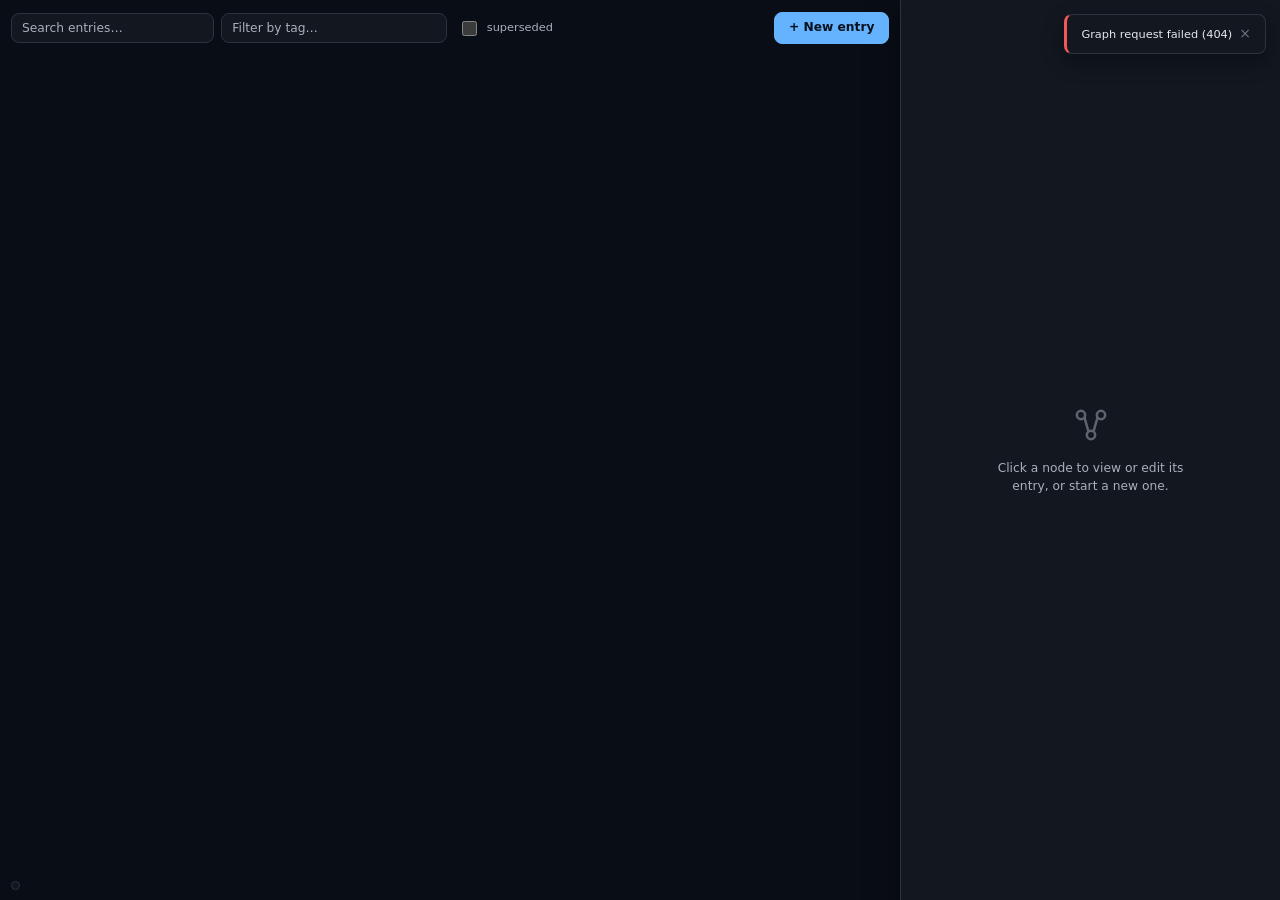
==== src/dashboard/static/index.html @ 0c443bc1 "feat: web dashboard, docker-entrypoint dual-process startup, and eager embedding-model warm-up Adds " ====
<!doctype html>
<html lang="en">
<head>
<meta charset="utf-8">
<meta name="viewport" content="width=device-width, initial-scale=1">
<title>Engram Dashboard</title>
<style>
  :root {
    color-scheme: dark;

    /* surfaces */
    --bg: oklch(0.16 0.018 260);
    --surface: oklch(0.205 0.018 260);
    --surface-hover: oklch(0.245 0.02 260);
    --surface-active: oklch(0.28 0.02 260);
    --border: oklch(0.32 0.02 260);
    --border-strong: oklch(0.42 0.02 260);

    /* text */
    --text: oklch(0.93 0.008 260);
    --text-muted: oklch(0.755 0.018 260);
    --text-faint: oklch(0.55 0.018 260);

    /* semantic */
    --accent: oklch(0.745 0.135 250);
    --accent-strong: oklch(0.8 0.13 250);
    --accent-ink: oklch(0.18 0.03 250);
    --danger: oklch(0.665 0.19 25);
    --danger-ink: oklch(0.18 0.02 25);
    --success: oklch(0.72 0.15 150);

    /* type scale (fixed rem, ~1.125 ratio) */
    --text-xs: 0.6875rem;
    --text-sm: 0.75rem;
    --text-base: 0.8125rem;
    --text-md: 0.875rem;
    --text-lg: 1rem;
    --text-xl: 1.125rem;

    /* spacing scale */
    --space-1: 0.25rem;
    --space-2: 0.5rem;
    --space-3: 0.75rem;
    --space-4: 1rem;
    --space-5: 1.5rem;
    --space-6: 2rem;

    --radius-sm: 6px;
    --radius-md: 8px;
    --radius-lg: 12px;
    --radius-pill: 999px;

    --shadow-panel: 0 12px 32px oklch(0 0 0 / 0.4);
    --shadow-toast: 0 8px 20px oklch(0 0 0 / 0.35);

    --ease-out-expo: cubic-bezier(0.16, 1, 0.3, 1);
    --duration-fast: 150ms;
    --duration-base: 220ms;

    /* z-index scale */
    --z-topbar: 10;
    --z-legend: 10;
    --z-dropdown: 15;
    --z-panel-mobile: 20;
    --z-toast: 40;
  }

  * { box-sizing: border-box; }

  html, body {
    margin: 0;
    height: 100%;
    background: var(--bg);
    color: var(--text);
    font: var(--text-md)/1.5 -apple-system, "Segoe UI", Roboto, system-ui, sans-serif;
    -webkit-font-smoothing: antialiased;
  }

  @media (prefers-reduced-motion: reduce) {
    *, *::before, *::after { transition-duration: 0.01ms !important; animation-duration: 0.01ms !important; }
  }

  #layout { display: flex; height: 100%; }
  #graph-pane { flex: 1; position: relative; min-width: 0; }
  #graph { display: block; width: 100%; height: 100%; cursor: grab; outline: none; }
  #graph.panning { cursor: grabbing; }
  #graph.hover-node { cursor: pointer; }

  #topbar {
    position: absolute; top: var(--space-3); left: var(--space-3); right: var(--space-3);
    display: flex; flex-wrap: wrap; gap: var(--space-2); align-items: center; z-index: var(--z-topbar);
  }

  .field {
    background: var(--surface); border: 1px solid var(--border); color: var(--text);
    border-radius: var(--radius-md); padding: var(--space-2) var(--space-3);
    font-size: var(--text-md); font-family: inherit;
    transition: border-color var(--duration-fast) var(--ease-out-expo), background var(--duration-fast) var(--ease-out-expo);
  }
  .field::placeholder { color: var(--text-muted); }
  .field:hover { border-color: var(--border-strong); }
  .field:focus-visible { outline: none; border-color: var(--accent); background: var(--surface-hover); }

  #topbar input[type=text] { flex: 1; min-width: 160px; max-width: 320px; }

  .search-wrap { position: relative; flex: 1; min-width: 200px; max-width: 360px; }
  .search-wrap input { width: 100%; padding-right: var(--space-6); }
  #search-clear {
    position: absolute; right: var(--space-1); top: 50%; transform: translateY(-50%);
    background: none; border: none; color: var(--text-faint); font-size: var(--text-lg);
    padding: var(--space-1) var(--space-2); display: none; line-height: 1;
  }
  #search-clear:hover { color: var(--text); background: none; }
  #search-clear.visible { display: block; }

  #search-results {
    position: absolute; top: calc(100% + var(--space-2)); left: 0; right: 0; z-index: var(--z-dropdown);
    background: var(--surface); border: 1px solid var(--border); border-radius: var(--radius-md);
    box-shadow: var(--shadow-panel); max-height: 360px; overflow-y: auto; display: none;
  }
  #search-results.open { display: block; }
  .search-hit {
    display: block; width: 100%; text-align: left; background: none; border: none; border-radius: 0;
    padding: var(--space-3) var(--space-4); font-weight: 400; color: var(--text);
    border-bottom: 1px solid var(--border);
  }
  .search-hit:last-child { border-bottom: none; }
  .search-hit:hover, .search-hit.active { background: var(--surface-hover); }
  .search-hit:focus-visible { outline: 2px solid var(--accent); outline-offset: -2px; }
  .search-hit .hit-title { display: flex; align-items: center; gap: var(--space-2); font-size: var(--text-md); }
  .search-hit .hit-score { margin-left: auto; color: var(--accent); font-size: var(--text-sm); font-variant-numeric: tabular-nums; }
  .search-hit .hit-snippet {
    display: block; margin-top: var(--space-1); font-size: var(--text-sm); color: var(--text-muted);
    overflow: hidden; text-overflow: ellipsis; white-space: nowrap;
  }
  .search-status { padding: var(--space-3) var(--space-4); font-size: var(--text-base); color: var(--text-muted); }

  .checkbox-field {
    color: var(--text-muted); font-size: var(--text-base); display: flex; align-items: center; gap: var(--space-2);
    padding: var(--space-2) var(--space-1); cursor: pointer; user-select: none;
  }
  .checkbox-field input { accent-color: var(--accent); width: 15px; height: 15px; cursor: pointer; }

  button {
    background: var(--surface); border: 1px solid var(--border); color: var(--text);
    border-radius: var(--radius-md); padding: var(--space-2) var(--space-4); font-size: var(--text-md);
    font-family: inherit; font-weight: 500; cursor: pointer; line-height: 1.3;
    transition: border-color var(--duration-fast) var(--ease-out-expo), background var(--duration-fast) var(--ease-out-expo),
                color var(--duration-fast) var(--ease-out-expo), transform var(--duration-fast) var(--ease-out-expo);
  }
  button:hover { background: var(--surface-hover); border-color: var(--border-strong); }
  button:active { background: var(--surface-active); transform: scale(0.98); }
  button:focus-visible { outline: 2px solid var(--accent); outline-offset: 2px; }
  button:disabled { opacity: 0.5; cursor: not-allowed; transform: none; }

  button.primary { background: var(--accent); color: var(--accent-ink); border-color: var(--accent); font-weight: 600; }
  button.primary:hover { background: var(--accent-strong); border-color: var(--accent-strong); }
  button.primary:active { background: var(--accent); }

  button.danger { color: var(--danger); border-color: var(--border); }
  button.danger:hover { background: oklch(0.665 0.19 25 / 0.12); border-color: var(--danger); }
  button.danger.confirming { background: var(--danger); color: var(--danger-ink); border-color: var(--danger); }

  #spinner {
    width: 16px; height: 16px; border-radius: 50%;
    border: 2px solid var(--border); border-top-color: var(--accent);
    animation: spin 0.7s linear infinite; display: none; flex: 0 0 auto;
  }
  #spinner.visible { display: block; }
  @keyframes spin { to { transform: rotate(360deg); } }

  #legend {
    position: absolute; left: var(--space-3); bottom: var(--space-3); z-index: var(--z-legend);
    display: flex; flex-wrap: wrap; gap: var(--space-1); max-width: 60%;
    background: oklch(0.205 0.018 260 / 0.85); backdrop-filter: blur(6px);
    border: 1px solid var(--border); border-radius: var(--radius-md); padding: var(--space-1);
  }
  .legend-item {
    display: flex; align-items: center; gap: var(--space-2); font-size: var(--text-sm); color: var(--text-muted);
    background: none; border: 1px solid transparent; border-radius: var(--radius-sm);
    padding: var(--space-1) var(--space-2); cursor: pointer; font-family: inherit;
    transition: background var(--duration-fast) var(--ease-out-expo), border-color var(--duration-fast) var(--ease-out-expo),
                color var(--duration-fast) var(--ease-out-expo);
  }
  .legend-item:hover { background: var(--surface-hover); color: var(--text); }
  .legend-item:focus-visible { outline: 2px solid var(--accent); outline-offset: 2px; }
  .legend-item.active { background: var(--surface-active); border-color: var(--border-strong); color: var(--text); font-weight: 600; }
  .legend-dot { width: 8px; height: 8px; border-radius: 50%; flex: 0 0 auto; }

  #panel {
    width: 380px; flex: 0 0 auto; border-left: 1px solid var(--border); background: var(--surface);
    padding: var(--space-5); overflow-y: auto; display: flex; flex-direction: column; gap: var(--space-1);
    box-shadow: var(--shadow-panel);
  }
  #panel-close { display: none; }

  #panel h2 { margin: 0 0 var(--space-1); font-size: var(--text-xl); font-weight: 600; }
  #panel label { display: block; font-size: var(--text-sm); color: var(--text-muted); margin-top: var(--space-4); margin-bottom: var(--space-1); }
  #panel input:not([type]), #panel input[type=text], #panel textarea {
    width: 100%; background: var(--bg); border: 1px solid var(--border);
    color: var(--text); border-radius: var(--radius-md); padding: var(--space-2) var(--space-3);
    font-family: inherit; font-size: var(--text-base);
    transition: border-color var(--duration-fast) var(--ease-out-expo);
  }
  #panel input:hover, #panel textarea:hover { border-color: var(--border-strong); }
  #panel input:focus-visible, #panel textarea:focus-visible { outline: none; border-color: var(--accent); }
  #panel textarea { min-height: 160px; resize: vertical; line-height: 1.5; }

  .pill {
    display: inline-block; background: var(--bg); border: 1px solid var(--border);
    border-radius: var(--radius-pill); padding: var(--space-1) var(--space-3); font-size: var(--text-sm);
    margin: var(--space-1) var(--space-2) 0 0; color: var(--text-muted);
  }
  .pill.pill-danger { color: var(--danger); border-color: oklch(0.665 0.19 25 / 0.4); }

  .row { display: flex; gap: var(--space-2); margin-top: var(--space-4); }
  .rel-list { font-size: var(--text-base); color: var(--text-muted); margin-top: var(--space-4); line-height: 1.8; }
  .rel-list strong { color: var(--text); font-weight: 600; }
  .rel-list a {
    color: var(--accent); cursor: pointer; text-decoration: none; border-radius: var(--radius-sm);
  }
  .rel-list a:hover { text-decoration: underline; }
  .rel-list a:focus-visible { outline: 2px solid var(--accent); outline-offset: 2px; }

  #empty-hint {
    color: var(--text-muted); font-size: var(--text-md); display: flex; flex-direction: column;
    align-items: center; text-align: center; gap: var(--space-4); margin: auto; padding: var(--space-6);
  }
  #empty-hint svg { opacity: 0.5; }
  #empty-hint p { margin: 0; max-width: 28ch; }

  #meta { color: var(--text-faint); font-size: var(--text-sm); margin-top: var(--space-4); }

  #toasts {
    position: fixed; top: var(--space-4); right: var(--space-4); z-index: var(--z-toast);
    display: flex; flex-direction: column; gap: var(--space-2); max-width: 320px;
  }
  .toast {
    background: var(--surface); border: 1px solid var(--border); border-left: 3px solid var(--accent);
    border-radius: var(--radius-md); padding: var(--space-3) var(--space-4); font-size: var(--text-base);
    box-shadow: var(--shadow-toast); display: flex; align-items: flex-start; gap: var(--space-2);
    animation: toast-in var(--duration-base) var(--ease-out-expo);
  }
  .toast.error { border-left-color: var(--danger); }
  .toast.success { border-left-color: var(--success); }
  .toast.leaving { animation: toast-out var(--duration-base) var(--ease-out-expo) forwards; }
  .toast button {
    background: none; border: none; padding: 0; color: var(--text-faint); font-size: var(--text-lg);
    line-height: 1; margin-left: auto;
  }
  .toast button:hover { color: var(--text); background: none; }
  @keyframes toast-in { from { opacity: 0; transform: translateX(16px); } to { opacity: 1; transform: translateX(0); } }
  @keyframes toast-out { from { opacity: 1; transform: translateX(0); } to { opacity: 0; transform: translateX(16px); } }

  @media (max-width: 720px) {
    #panel {
      position: fixed; top: 0; right: 0; bottom: 0; width: min(360px, 100vw); z-index: var(--z-panel-mobile);
      transform: translateX(100%); transition: transform var(--duration-base) var(--ease-out-expo);
    }
    #panel.open { transform: translateX(0); }
    #panel-close {
      display: flex; align-self: flex-end; background: none; border: none; padding: var(--space-1);
      font-size: var(--text-xl); color: var(--text-muted); margin-bottom: var(--space-2);
    }
    #panel-close:hover { color: var(--text); background: none; }
    #legend { max-width: calc(100% - 2 * var(--space-3)); }
    #topbar input[type=text] { max-width: none; }
    .search-wrap { max-width: none; flex-basis: 100%; }
  }
</style>
</head>
<body>
<div id="layout">
  <div id="graph-pane">
    <div id="topbar">
      <div class="search-wrap">
        <input id="search-q" class="field" type="text" placeholder="Search entries…" aria-label="Search entries"
          role="combobox" aria-expanded="false" aria-controls="search-results" autocomplete="off">
        <button id="search-clear" aria-label="Clear search">&times;</button>
        <div id="search-results" role="listbox"></div>
      </div>
      <input id="filter-tag" class="field" type="text" placeholder="Filter by tag…" aria-label="Filter by tag">
      <label class="checkbox-field">
        <input id="include-superseded" type="checkbox"> superseded
      </label>
      <div id="spinner" role="status" aria-label="Loading"></div>
      <span style="flex:1"></span>
      <button id="btn-new" class="primary">+ New entry</button>
    </div>
    <canvas id="graph" tabindex="0" role="img" aria-label="Knowledge graph. Click a node to view its entry."></canvas>
    <div id="legend" role="group" aria-label="Filter by type"></div>
  </div>
  <div id="panel">
    <button id="panel-close" aria-label="Close panel">&times;</button>
    <div id="empty-hint">
      <svg width="40" height="40" viewBox="0 0 24 24" fill="none" stroke="currentColor" stroke-width="1.5">
        <circle cx="6" cy="6" r="2.5"/><circle cx="18" cy="6" r="2.5"/><circle cx="12" cy="18" r="2.5"/>
        <path d="M8 7.2 10.5 16M16 7.2 13.5 16"/>
      </svg>
      <p>Click a node to view or edit its entry, or start a new one.</p>
    </div>
  </div>
</div>
<div id="toasts" aria-live="polite"></div>
<script>
const $ = (sel) => document.querySelector(sel);
const canvas = $("#graph");
const ctx = canvas.getContext("2d");
const panel = $("#panel");
const legend = $("#legend");
const spinner = $("#spinner");
const searchInput = $("#search-q");
const searchResultsEl = $("#search-results");
const searchClearBtn = $("#search-clear");

let nodes = [];
let edges = [];
let selectedId = null;
let hoveredNode = null;
let dragging = null;
let panX = 0, panY = 0, zoom = 1;
let panning = false, panStart = null;
let searchMatchIds = null;
let searchScores = new Map();
let searchDebounce = null;
let searchActiveIndex = -1;
let typeFilterValue = "";
let highlightIds = null;
let neighborIds = new Set();

const TYPE_COLORS = {};
const PALETTE = ["#6ea8fe", "#f2a65a", "#7ee787", "#f2555a", "#c792ea", "#5adfe0", "#e0c65a"];
function colorForType(t) {
  if (!TYPE_COLORS[t]) {
    const idx = Object.keys(TYPE_COLORS).length % PALETTE.length;
    TYPE_COLORS[t] = PALETTE[idx];
  }
  return TYPE_COLORS[t];
}

function renderLegend() {
  const types = Object.keys(TYPE_COLORS);
  legend.innerHTML = types.map(t => `
    <button type="button" class="legend-item${typeFilterValue === t ? " active" : ""}"
      data-type="${escapeAttr(t)}" aria-pressed="${typeFilterValue === t}">
      <span class="legend-dot" style="background:${TYPE_COLORS[t]}"></span>${escapeHtml(t)}
    </button>
  `).join("");
  legend.style.display = types.length ? "flex" : "none";
  legend.querySelectorAll(".legend-item").forEach(el => {
    el.addEventListener("click", () => {
      typeFilterValue = typeFilterValue === el.dataset.type ? "" : el.dataset.type;
      renderLegend();
      computeHighlight();
    });
  });
}

function resize() {
  canvas.width = canvas.clientWidth * devicePixelRatio;
  canvas.height = canvas.clientHeight * devicePixelRatio;
}
window.addEventListener("resize", resize);

let toastId = 0;
function showToast(message, kind = "error") {
  const id = ++toastId;
  const el = document.createElement("div");
  el.className = `toast ${kind}`;
  el.dataset.id = id;
  el.innerHTML = `<span>${escapeHtml(message)}</span><button aria-label="Dismiss">&times;</button>`;
  el.querySelector("button").addEventListener("click", () => dismissToast(el));
  $("#toasts").appendChild(el);
  setTimeout(() => dismissToast(el), 4000);
}
function dismissToast(el) {
  if (!el.isConnected || el.classList.contains("leaving")) return;
  el.classList.add("leaving");
  el.addEventListener("animationend", () => el.remove(), { once: true });
}

async function loadGraph() {
  spinner.classList.add("visible");
  const includeSuperseded = $("#include-superseded").checked;
  try {
    const res = await fetch(`/api/graph?include_superseded=${includeSuperseded}`);
    if (!res.ok) throw new Error(`Graph request failed (${res.status})`);
    const data = await res.json();
    const existing = new Map(nodes.map(n => [n.id, n]));
    nodes = data.nodes.map(n => {
      const prev = existing.get(n.id);
      colorForType(n.type);
      return {
        ...n,
        x: prev ? prev.x : (Math.random() - 0.5) * 400,
        y: prev ? prev.y : (Math.random() - 0.5) * 400,
        vx: 0, vy: 0,
      };
    });
    edges = data.edges;
    renderLegend();
    refreshFilters();
  } catch (err) {
    showToast(err.message || "Failed to load graph");
  } finally {
    spinner.classList.remove("visible");
  }
}

function refreshFilters() {
  visibleNodes = nodes;
  visibleEdges = edges;
  computeIsolation();
  computeHighlight();
}

function computeIsolation() {
  const degree = new Map(visibleNodes.map(n => [n.id, 0]));
  for (const e of visibleEdges) {
    degree.set(e.source_id, (degree.get(e.source_id) || 0) + 1);
    degree.set(e.target_id, (degree.get(e.target_id) || 0) + 1);
  }
  for (const n of visibleNodes) n.isolated = degree.get(n.id) === 0;
}

function computeHighlight() {
  const tag = $("#filter-tag").value.trim().toLowerCase();
  const type = typeFilterValue;
  const structuralActive = !!tag || !!type;
  const searchActive = !!searchMatchIds;
  if (!structuralActive && !searchActive) {
    highlightIds = null;
    neighborIds = new Set();
    return;
  }
  let candidates = nodes;
  if (tag) candidates = candidates.filter(n => n.tags.some(t => t.toLowerCase().includes(tag)));
  if (type) candidates = candidates.filter(n => n.type === type);
  if (searchActive) candidates = candidates.filter(n => searchMatchIds.has(n.id));
  highlightIds = new Set(candidates.map(n => n.id));
  neighborIds = new Set();
  for (const e of edges) {
    if (highlightIds.has(e.source_id) && !highlightIds.has(e.target_id)) neighborIds.add(e.target_id);
    if (highlightIds.has(e.target_id) && !highlightIds.has(e.source_id)) neighborIds.add(e.source_id);
  }
}

async function runSearch(query) {
  if (!query) {
    closeSearchResults();
    searchMatchIds = null;
    searchScores = new Map();
    computeHighlight();
    return;
  }
  searchResultsEl.classList.add("open");
  searchInput.setAttribute("aria-expanded", "true");
  searchResultsEl.innerHTML = `<div class="search-status">Searching…</div>`;
  try {
    const res = await fetch(`/api/search?q=${encodeURIComponent(query)}&limit=20`);
    if (!res.ok) throw new Error(`Search failed (${res.status})`);
    const data = await res.json();
    renderSearchResults(data.results);
    searchMatchIds = new Set(data.results.map(r => r.id));
    searchScores = new Map(data.results.map(r => [r.id, r.score]));
    computeHighlight();
  } catch (err) {
    searchResultsEl.innerHTML = `<div class="search-status">${escapeHtml(err.message || "Search failed")}</div>`;
    searchMatchIds = null;
    searchScores = new Map();
    computeHighlight();
  }
}

function renderSearchResults(results) {
  searchActiveIndex = -1;
  if (!results.length) {
    searchResultsEl.innerHTML = `<div class="search-status">No matches.</div>`;
    return;
  }
  searchResultsEl.innerHTML = results.map((r, i) => `
    <button class="search-hit" type="button" role="option" data-id="${escapeAttr(r.id)}" data-index="${i}">
      <span class="hit-title">${escapeHtml(r.title)} <span class="pill">${escapeHtml(r.type || "")}</span>
        <span class="hit-score">${r.score.toFixed(3)}</span></span>
      ${r.snippet ? `<span class="hit-snippet">${escapeHtml(r.snippet)}</span>` : ""}
    </button>
  `).join("");
  searchResultsEl.querySelectorAll(".search-hit").forEach(el => {
    el.addEventListener("click", () => selectSearchHit(el.dataset.id));
  });
}

function updateActiveHit(hits) {
  hits.forEach((el, i) => el.classList.toggle("active", i === searchActiveIndex));
  hits[searchActiveIndex]?.scrollIntoView({ block: "nearest" });
}

function selectSearchHit(id) {
  closeSearchResults();
  openEntry(id);
  focusNodeOnGraph(id);
}

function focusNodeOnGraph(id) {
  const node = nodes.find(n => n.id === id);
  if (!node) return;
  panX = -node.x * zoom * devicePixelRatio;
  panY = -node.y * zoom * devicePixelRatio;
}

function closeSearchResults() {
  searchResultsEl.classList.remove("open");
  searchResultsEl.innerHTML = "";
  searchInput.setAttribute("aria-expanded", "false");
  searchActiveIndex = -1;
}

searchInput.addEventListener("input", () => {
  const q = searchInput.value.trim();
  searchClearBtn.classList.toggle("visible", !!q);
  clearTimeout(searchDebounce);
  searchDebounce = setTimeout(() => runSearch(q), 300);
});
searchClearBtn.addEventListener("click", () => {
  searchInput.value = "";
  searchClearBtn.classList.remove("visible");
  closeSearchResults();
  searchMatchIds = null;
  searchScores = new Map();
  computeHighlight();
  searchInput.focus();
});
searchInput.addEventListener("keydown", (ev) => {
  if (ev.key === "Escape") { closeSearchResults(); return; }
  const hits = Array.from(searchResultsEl.querySelectorAll(".search-hit"));
  if (!hits.length) return;
  if (ev.key === "ArrowDown") {
    ev.preventDefault();
    searchActiveIndex = Math.min(searchActiveIndex + 1, hits.length - 1);
    updateActiveHit(hits);
  } else if (ev.key === "ArrowUp") {
    ev.preventDefault();
    searchActiveIndex = Math.max(searchActiveIndex - 1, 0);
    updateActiveHit(hits);
  } else if (ev.key === "Enter") {
    ev.preventDefault();
    const idx = searchActiveIndex >= 0 ? searchActiveIndex : 0;
    selectSearchHit(hits[idx].dataset.id);
  }
});
document.addEventListener("click", (ev) => {
  if (!ev.target.closest(".search-wrap")) closeSearchResults();
});
let visibleNodes = [], visibleEdges = [];
$("#filter-tag").addEventListener("input", computeHighlight);
$("#include-superseded").addEventListener("change", loadGraph);

function step() {
  const n = visibleNodes;
  const REPULSION = 2900, SPRING = 0.018, SPRING_LEN = 160, DAMPING = 0.85, CENTER = 0.0014;
  const ISOLATION_BOOST = 2.4;
  for (let i = 0; i < n.length; i++) {
    let fx = -n[i].x * CENTER, fy = -n[i].y * CENTER;
    for (let j = 0; j < n.length; j++) {
      if (i === j) continue;
      const dx = n[i].x - n[j].x, dy = n[i].y - n[j].y;
      const distSq = Math.max(dx * dx + dy * dy, 25);
      const boost = n[i].isolated !== n[j].isolated ? ISOLATION_BOOST : 1;
      const f = (REPULSION * boost) / distSq;
      fx += (dx / Math.sqrt(distSq)) * f;
      fy += (dy / Math.sqrt(distSq)) * f;
    }
    if (n[i] !== dragging) {
      n[i].vx = (n[i].vx + fx) * DAMPING;
      n[i].vy = (n[i].vy + fy) * DAMPING;
    }
  }
  const byId = new Map(n.map(node => [node.id, node]));
  for (const e of visibleEdges) {
    const a = byId.get(e.source_id), b = byId.get(e.target_id);
    if (!a || !b) continue;
    const dx = b.x - a.x, dy = b.y - a.y;
    const dist = Math.max(Math.sqrt(dx * dx + dy * dy), 1);
    const f = (dist - SPRING_LEN) * SPRING;
    const fx = (dx / dist) * f, fy = (dy / dist) * f;
    if (a !== dragging) { a.vx += fx; a.vy += fy; }
    if (b !== dragging) { b.vx -= fx; b.vy -= fy; }
  }
  for (const node of n) {
    if (node === dragging) continue;
    node.x += node.vx;
    node.y += node.vy;
  }
}

function draw() {
  const w = canvas.width, h = canvas.height;
  ctx.clearRect(0, 0, w, h);
  ctx.save();
  ctx.translate(w / 2 + panX, h / 2 + panY);
  ctx.scale(zoom * devicePixelRatio, zoom * devicePixelRatio);

  const byId = new Map(visibleNodes.map(node => [node.id, node]));
  const GRAY_NEIGHBOR = "#7a7f92";
  const GRAY_UNRELATED = "#4a4e5c";
  const tierOf = (id) => {
    if (!highlightIds) return "normal";
    if (highlightIds.has(id)) return "match";
    if (neighborIds.has(id)) return "neighbor";
    return "unrelated";
  };

  ctx.lineWidth = 1 / zoom;
  for (const e of visibleEdges) {
    const a = byId.get(e.source_id), b = byId.get(e.target_id);
    if (!a || !b) continue;
    const ta = tierOf(a.id), tb = tierOf(b.id);
    ctx.globalAlpha = !highlightIds ? 1 : (ta === "match" && tb === "match") ? 1 : (ta === "unrelated" && tb === "unrelated") ? 0.08 : 0.3;
    ctx.strokeStyle = "#3a3f4f";
    ctx.beginPath();
    ctx.moveTo(a.x, a.y);
    ctx.lineTo(b.x, b.y);
    ctx.stroke();
  }
  ctx.globalAlpha = 1;

  ctx.textAlign = "center";
  ctx.textBaseline = "middle";
  ctx.font = `${11 / zoom}px sans-serif`;
  for (const e of visibleEdges) {
    const a = byId.get(e.source_id), b = byId.get(e.target_id);
    if (!a || !b || !e.type) continue;
    const ta = tierOf(a.id), tb = tierOf(b.id);
    if (ta === "unrelated" && tb === "unrelated") continue;
    const dx = b.x - a.x, dy = b.y - a.y;
    if (Math.sqrt(dx * dx + dy * dy) * zoom < 60) continue;
    ctx.globalAlpha = !highlightIds ? 1 : (ta === "match" && tb === "match") ? 1 : 0.3;
    const mx = (a.x + b.x) / 2, my = (a.y + b.y) / 2;
    const textWidth = ctx.measureText(e.type).width;
    const padX = 5 / zoom, padY = 3 / zoom;
    ctx.fillStyle = "#14161c";
    ctx.fillRect(mx - textWidth / 2 - padX, my - 7 / zoom - padY, textWidth + padX * 2, 14 / zoom + padY * 2);
    ctx.fillStyle = "#8f93a6";
    ctx.fillText(e.type, mx, my);
  }
  ctx.globalAlpha = 1;
  ctx.textAlign = "left";
  ctx.textBaseline = "alphabetic";

  for (const node of visibleNodes) {
    const isSelected = node.id === selectedId;
    const isHovered = node === hoveredNode;
    const tier = tierOf(node.id);
    ctx.beginPath();
    const r = isSelected ? 9 : (isHovered ? 8 : 7);
    ctx.arc(node.x, node.y, r, 0, Math.PI * 2);
    if (tier === "unrelated") {
      ctx.fillStyle = GRAY_UNRELATED;
      ctx.globalAlpha = 0.35;
    } else if (tier === "neighbor") {
      ctx.fillStyle = GRAY_NEIGHBOR;
      ctx.globalAlpha = 0.6;
    } else {
      ctx.fillStyle = colorForType(node.type);
      ctx.globalAlpha = isHovered && !isSelected ? 0.85 : 1;
    }
    ctx.fill();
    ctx.globalAlpha = 1;
    if (isSelected) {
      ctx.lineWidth = 2 / zoom;
      ctx.strokeStyle = "#6ea8fe";
      ctx.stroke();
    }
    if (tier !== "unrelated") {
      ctx.fillStyle = tier === "neighbor" ? "#9a9eae" : "#c7cbdb";
      ctx.font = `${(isHovered ? 13 : 12) / zoom}px sans-serif`;
      ctx.fillText(node.title, node.x + r + 4, node.y + 4);
      if (tier === "match" && searchScores.has(node.id)) {
        const titleWidth = ctx.measureText(node.title).width;
        ctx.fillStyle = "#6ea8fe";
        ctx.font = `${10 / zoom}px sans-serif`;
        ctx.fillText(searchScores.get(node.id).toFixed(3), node.x + r + 8 / zoom + titleWidth, node.y + 4);
      }
    }
  }
  ctx.restore();
}

function loop() {
  step();
  draw();
  requestAnimationFrame(loop);
}

function screenToWorld(clientX, clientY) {
  const rect = canvas.getBoundingClientRect();
  const w = canvas.width, h = canvas.height;
  const x = (clientX - rect.left) * devicePixelRatio;
  const y = (clientY - rect.top) * devicePixelRatio;
  return {
    x: (x - w / 2 - panX) / (zoom * devicePixelRatio),
    y: (y - h / 2 - panY) / (zoom * devicePixelRatio),
  };
}

function nodeAt(worldX, worldY) {
  for (const node of visibleNodes) {
    const dx = node.x - worldX, dy = node.y - worldY;
    if (dx * dx + dy * dy < 100) return node;
  }
  return null;
}

canvas.addEventListener("mousedown", (ev) => {
  const p = screenToWorld(ev.clientX, ev.clientY);
  const hit = nodeAt(p.x, p.y);
  if (hit) {
    dragging = hit;
  } else {
    panning = true;
    canvas.classList.add("panning");
    panStart = { x: ev.clientX - panX, y: ev.clientY - panY };
  }
});
window.addEventListener("mousemove", (ev) => {
  if (dragging) {
    const p = screenToWorld(ev.clientX, ev.clientY);
    dragging.x = p.x; dragging.y = p.y;
    dragging.vx = 0; dragging.vy = 0;
  } else if (panning) {
    panX = ev.clientX - panStart.x;
    panY = ev.clientY - panStart.y;
  } else {
    const p = screenToWorld(ev.clientX, ev.clientY);
    hoveredNode = nodeAt(p.x, p.y);
    canvas.classList.toggle("hover-node", !!hoveredNode);
  }
});
window.addEventListener("mouseup", () => {
  dragging = null;
  panning = false;
  canvas.classList.remove("panning");
});
canvas.addEventListener("click", (ev) => {
  const p = screenToWorld(ev.clientX, ev.clientY);
  const hit = nodeAt(p.x, p.y);
  if (hit) openEntry(hit.id);
});
canvas.addEventListener("wheel", (ev) => {
  ev.preventDefault();
  zoom = Math.min(3, Math.max(0.2, zoom * (ev.deltaY < 0 ? 1.1 : 0.9)));
}, { passive: false });

function isMobile() {
  return window.matchMedia("(max-width: 720px)").matches;
}
function openPanel() {
  if (isMobile()) panel.classList.add("open");
}
function closePanel() {
  panel.classList.remove("open");
  selectedId = null;
  panel.innerHTML = `
    <button id="panel-close" aria-label="Close panel">&times;</button>
    <div id="empty-hint">
      <svg width="40" height="40" viewBox="0 0 24 24" fill="none" stroke="currentColor" stroke-width="1.5">
        <circle cx="6" cy="6" r="2.5"/><circle cx="18" cy="6" r="2.5"/><circle cx="12" cy="18" r="2.5"/>
        <path d="M8 7.2 10.5 16M16 7.2 13.5 16"/>
      </svg>
      <p>Click a node to view or edit its entry, or start a new one.</p>
    </div>`;
  $("#panel-close").addEventListener("click", closePanel);
}

async function openEntry(id) {
  selectedId = id;
  try {
    const res = await fetch(`/api/entries/${id}`);
    if (!res.ok) throw new Error("Entry not found");
    const entry = await res.json();
    renderForm(entry);
    openPanel();
  } catch (err) {
    showToast(err.message || "Failed to load entry");
  }
}

function renderRelList(title, items) {
  if (!items.length) return "";
  const links = items.map(r => `<a tabindex="0" onclick="openEntry('${r.id}')" onkeydown="if(event.key==='Enter')openEntry('${r.id}')">${escapeHtml(r.title)}</a> <span class="pill">${escapeHtml(r.type)}</span>`).join("<br>");
  return `<div class="rel-list"><strong>${title}:</strong><br>${links}</div>`;
}

function renderForm(entry) {
  const isNew = !entry.id;
  const tagsStr = (entry.tags || []).join(", ");
  const relations = entry.relations || { out: [], in: [] };
  panel.innerHTML = `
    <button id="panel-close" aria-label="Close panel">&times;</button>
    <h2>${isNew ? "New entry" : "Edit entry"}</h2>
    ${entry.superseded_by ? `<div class="pill pill-danger">superseded</div>` : ""}
    <label for="f-title">Title</label>
    <input id="f-title" type="text" value="${escapeAttr(entry.title || "")}">
    <label for="f-type">Type</label>
    <input id="f-type" type="text" value="${escapeAttr(entry.type || "")}">
    <label for="f-tags">Tags (comma-separated)</label>
    <input id="f-tags" type="text" value="${escapeAttr(tagsStr)}">
    <label for="f-resource">Resource</label>
    <input id="f-resource" type="text" value="${escapeAttr(entry.resource || "")}">
    <label for="f-content">Content</label>
    <textarea id="f-content">${escapeHtml(entry.content || "")}</textarea>
    ${!isNew ? `<label class="checkbox-field" style="margin-top:var(--space-4);">
      <input id="f-supersede" type="checkbox"> save as new version (supersede)
    </label>` : ""}
    <div class="row">
      <button id="btn-save" class="primary">${isNew ? "Create" : "Save"}</button>
      ${!isNew ? `<button id="btn-delete" class="danger">Delete</button>` : ""}
    </div>
    ${entry.id ? `<div id="meta">id: ${entry.id}${entry.last_modified ? " · " + entry.last_modified : ""}</div>` : ""}
    ${renderRelList("Links to", relations.out)}
    ${renderRelList("Linked from", relations.in)}
  `;
  $("#panel-close").addEventListener("click", closePanel);
  $("#btn-save").addEventListener("click", () => saveEntry(entry.id));
  const delBtn = $("#btn-delete");
  if (delBtn) delBtn.addEventListener("click", () => handleDeleteClick(delBtn, entry.id));
}

let confirmTimer = null;
function handleDeleteClick(btn, entryId) {
  if (!btn.classList.contains("confirming")) {
    btn.classList.add("confirming");
    btn.textContent = "Confirm delete?";
    confirmTimer = setTimeout(() => {
      btn.classList.remove("confirming");
      btn.textContent = "Delete";
    }, 4000);
    return;
  }
  clearTimeout(confirmTimer);
  deleteEntry(entryId);
}

function escapeHtml(s) {
  return String(s).replace(/[&<>]/g, c => ({ "&": "&amp;", "<": "&lt;", ">": "&gt;" }[c]));
}
function escapeAttr(s) {
  return escapeHtml(s).replace(/"/g, "&quot;");
}

async function saveEntry(entryId) {
  const btn = $("#btn-save");
  const original = btn.textContent;
  btn.disabled = true;
  btn.textContent = "Saving…";
  const body = {
    title: $("#f-title").value.trim(),
    entry_type: $("#f-type").value.trim(),
    tags: $("#f-tags").value.split(",").map(t => t.trim()).filter(Boolean),
    resource: $("#f-resource").value.trim(),
    content: $("#f-content").value,
    supersede: entryId ? $("#f-supersede")?.checked ?? false : false,
  };
  try {
    const url = entryId ? `/api/entries/${entryId}` : "/api/entries";
    const method = entryId ? "PATCH" : "POST";
    const res = await fetch(url, {
      method,
      headers: { "Content-Type": "application/json" },
      body: JSON.stringify(body),
    });
    const result = await res.json();
    if (!res.ok) throw new Error(result.detail || "Save failed");
    showToast(entryId ? "Entry saved" : "Entry created", "success");
    await loadGraph();
    await openEntry(result.id);
  } catch (err) {
    showToast(err.message || "Save failed");
    btn.disabled = false;
    btn.textContent = original;
  }
}

async function deleteEntry(entryId) {
  try {
    const res = await fetch(`/api/entries/${entryId}`, { method: "DELETE" });
    if (!res.ok) throw new Error("Delete failed");
    showToast("Entry deleted", "success");
    closePanel();
    await loadGraph();
  } catch (err) {
    showToast(err.message || "Delete failed");
  }
}

$("#btn-new").addEventListener("click", () => {
  selectedId = null;
  renderForm({ title: "", content: "", tags: [], type: "", resource: "" });
  openPanel();
});
$("#panel-close").addEventListener("click", closePanel);

window.addEventListener("keydown", (ev) => {
  if (ev.key === "Escape" && isMobile() && panel.classList.contains("open")) closePanel();
});

resize();
loadGraph();
loop();
</script>
</body>
</html>
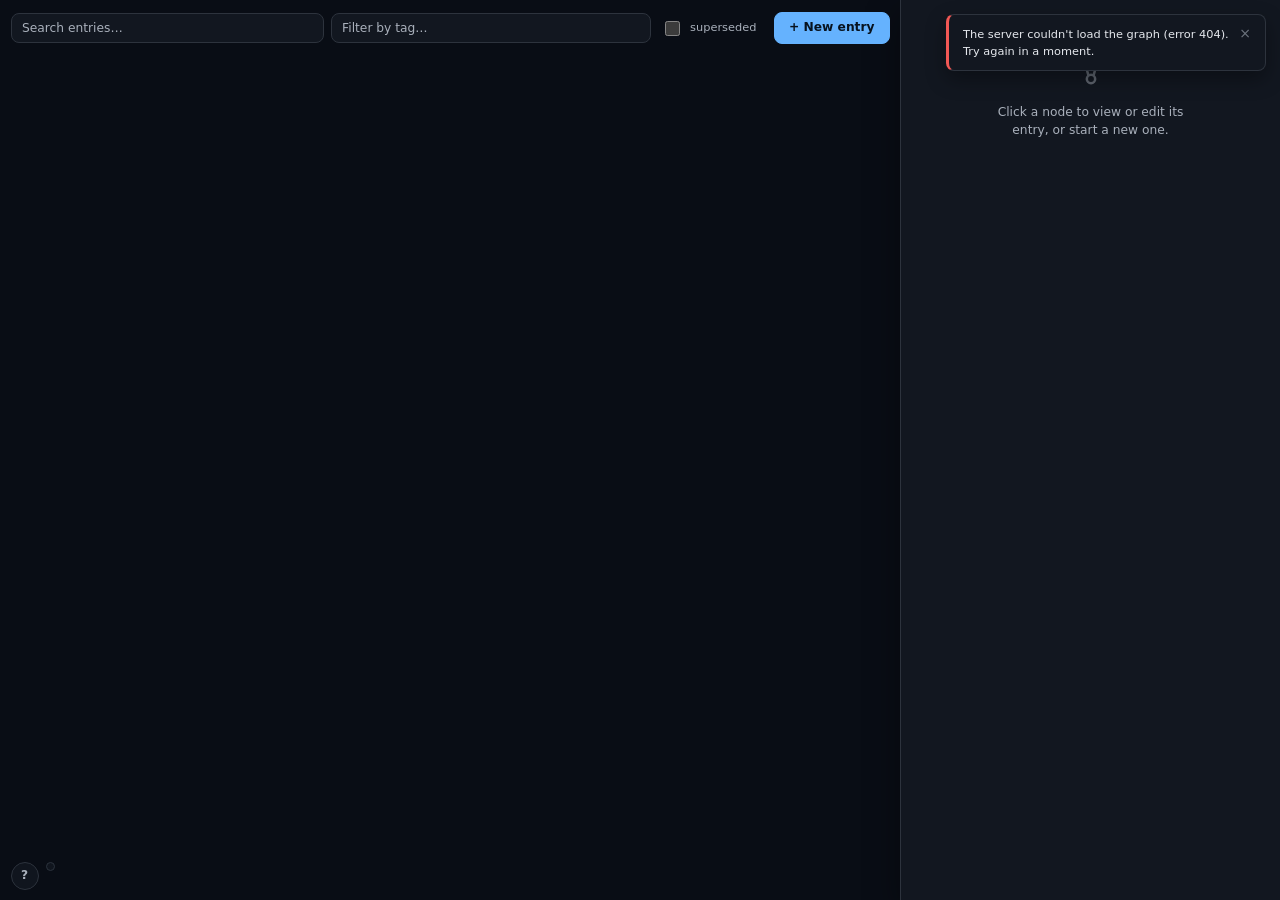
==== commit 68ce12ec: "feat: search-before-remember PreToolUse gate, model-cache layer reorder, dashboard UI polish Add eng" ====
--- a/src/dashboard/static/index.html
+++ b/src/dashboard/static/index.html
@@ -88,7 +88,16 @@
 
   #topbar {
     position: absolute; top: var(--space-3); left: var(--space-3); right: var(--space-3);
-    display: flex; flex-wrap: wrap; gap: var(--space-2); align-items: center; z-index: var(--z-topbar);
+    display: flex; flex-wrap: wrap; gap: var(--space-4); align-items: center; z-index: var(--z-topbar);
+  }
+
+  .topbar-filters {
+    display: flex; flex-wrap: wrap; gap: var(--space-2); align-items: center;
+    flex: 1; min-width: 0;
+  }
+
+  .topbar-actions {
+    display: flex; align-items: center; gap: var(--space-3); margin-left: auto; flex: 0 0 auto;
   }
 
   .field {
@@ -116,9 +125,11 @@
   #search-results {
     position: absolute; top: calc(100% + var(--space-2)); left: 0; right: 0; z-index: var(--z-dropdown);
     background: var(--surface); border: 1px solid var(--border); border-radius: var(--radius-md);
-    box-shadow: var(--shadow-panel); max-height: 360px; overflow-y: auto; display: none;
-  }
-  #search-results.open { display: block; }
+    box-shadow: var(--shadow-panel); max-height: 360px; overflow-y: auto;
+    opacity: 0; transform: translateY(-4px) scale(0.98); transform-origin: top; pointer-events: none;
+    transition: opacity var(--duration-fast) var(--ease-out-expo), transform var(--duration-fast) var(--ease-out-expo);
+  }
+  #search-results.open { opacity: 1; transform: translateY(0) scale(1); pointer-events: auto; }
   .search-hit {
     display: block; width: 100%; text-align: left; background: none; border: none; border-radius: 0;
     padding: var(--space-3) var(--space-4); font-weight: 400; color: var(--text);
@@ -159,7 +170,19 @@
 
   button.danger { color: var(--danger); border-color: var(--border); }
   button.danger:hover { background: oklch(0.665 0.19 25 / 0.12); border-color: var(--danger); }
-  button.danger.confirming { background: var(--danger); color: var(--danger-ink); border-color: var(--danger); }
+  button.danger.confirming {
+    background: var(--danger); color: var(--danger-ink); border-color: var(--danger);
+    position: relative; overflow: hidden;
+  }
+  button.danger.confirming::after {
+    content: ""; position: absolute; left: 0; bottom: 0; height: 2px; width: 100%;
+    background: var(--danger-ink); transform-origin: left; transform: scaleX(1);
+    animation: confirm-countdown 4s linear forwards;
+  }
+  @media (prefers-reduced-motion: reduce) {
+    button.danger.confirming::after { animation: none; transform: scaleX(0.5); }
+  }
+  @keyframes confirm-countdown { to { transform: scaleX(0); } }
 
   #spinner {
     width: 16px; height: 16px; border-radius: 50%;
@@ -169,12 +192,47 @@
   #spinner.visible { display: block; }
   @keyframes spin { to { transform: rotate(360deg); } }
 
+  #legend-wrap {
+    position: absolute; left: var(--space-3); bottom: var(--space-3); z-index: var(--z-legend);
+    max-width: 60%;
+  }
+  .legend-row { display: flex; align-items: flex-start; gap: var(--space-2); }
+
   #legend {
-    position: absolute; left: var(--space-3); bottom: var(--space-3); z-index: var(--z-legend);
-    display: flex; flex-wrap: wrap; gap: var(--space-1); max-width: 60%;
+    display: flex; flex-wrap: wrap; gap: var(--space-1);
     background: oklch(0.205 0.018 260 / 0.85); backdrop-filter: blur(6px);
     border: 1px solid var(--border); border-radius: var(--radius-md); padding: var(--space-1);
   }
+
+  #btn-help {
+    flex: 0 0 auto; width: 28px; height: 28px; padding: 0; border-radius: var(--radius-pill);
+    background: oklch(0.205 0.018 260 / 0.85); backdrop-filter: blur(6px);
+    border: 1px solid var(--border); color: var(--text-muted);
+    font-size: var(--text-md); font-weight: 600; line-height: 1;
+    display: flex; align-items: center; justify-content: center;
+  }
+  #btn-help:hover { color: var(--text); background: oklch(0.205 0.018 260 / 0.85); border-color: var(--border-strong); }
+  #btn-help[aria-expanded="true"] { color: var(--accent); border-color: var(--accent); }
+
+  #help-popover {
+    position: absolute; left: 0; bottom: calc(100% + var(--space-2)); z-index: var(--z-dropdown);
+    width: min(320px, 80vw); max-height: min(420px, 60vh); overflow-y: auto;
+    background: var(--surface); border: 1px solid var(--border); border-radius: var(--radius-md);
+    box-shadow: var(--shadow-panel); padding: var(--space-4);
+    font-size: var(--text-base); color: var(--text-muted);
+    opacity: 0; transform: translateY(4px) scale(0.98); transform-origin: bottom left; pointer-events: none;
+    transition: opacity var(--duration-fast) var(--ease-out-expo), transform var(--duration-fast) var(--ease-out-expo);
+  }
+  #help-popover[hidden] { display: none; }
+  #help-popover.open { opacity: 1; transform: translateY(0) scale(1); pointer-events: auto; }
+  #help-popover h3 { margin: 0 0 var(--space-2); font-size: var(--text-md); font-weight: 600; color: var(--text); }
+  #help-popover section + section { margin-top: var(--space-4); }
+  #help-popover dl { margin: 0; }
+  #help-popover dt { color: var(--text); font-weight: 600; font-size: var(--text-base); margin-top: var(--space-2); }
+  #help-popover dt:first-child { margin-top: 0; }
+  #help-popover dd { margin: 0; font-size: var(--text-sm); }
+  #help-popover ul { margin: var(--space-1) 0 0; padding-left: 1.1em; }
+  #help-popover li { margin-top: var(--space-1); font-size: var(--text-sm); }
   .legend-item {
     display: flex; align-items: center; gap: var(--space-2); font-size: var(--text-sm); color: var(--text-muted);
     background: none; border: 1px solid transparent; border-radius: var(--radius-sm);
@@ -189,9 +247,13 @@
 
   #panel {
     width: 380px; flex: 0 0 auto; border-left: 1px solid var(--border); background: var(--surface);
-    padding: var(--space-5); overflow-y: auto; display: flex; flex-direction: column; gap: var(--space-1);
-    box-shadow: var(--shadow-panel);
-  }
+    overflow-y: auto; box-shadow: var(--shadow-panel);
+  }
+  #panel-content {
+    padding: var(--space-5); display: flex; flex-direction: column; gap: var(--space-1);
+  }
+  #panel-content.content-enter { animation: panel-fade-in var(--duration-base) var(--ease-out-expo); }
+  @keyframes panel-fade-in { from { opacity: 0; transform: translateY(4px); } to { opacity: 1; transform: translateY(0); } }
   #panel-close { display: none; }
 
   #panel h2 { margin: 0 0 var(--space-1); font-size: var(--text-xl); font-weight: 600; }
@@ -204,7 +266,16 @@
   }
   #panel input:hover, #panel textarea:hover { border-color: var(--border-strong); }
   #panel input:focus-visible, #panel textarea:focus-visible { outline: none; border-color: var(--accent); }
+  #panel input[aria-invalid="true"] { border-color: var(--danger); }
   #panel textarea { min-height: 160px; resize: vertical; line-height: 1.5; }
+
+  .field-error { color: var(--danger); font-size: var(--text-sm); margin-top: var(--space-1); }
+  .field-error:empty { display: none; }
+
+  .sr-only {
+    position: absolute; width: 1px; height: 1px; padding: 0; margin: -1px;
+    overflow: hidden; clip: rect(0, 0, 0, 0); white-space: nowrap; border: 0;
+  }
 
   .pill {
     display: inline-block; background: var(--bg); border: 1px solid var(--border);
@@ -263,9 +334,10 @@
       font-size: var(--text-xl); color: var(--text-muted); margin-bottom: var(--space-2);
     }
     #panel-close:hover { color: var(--text); background: none; }
-    #legend { max-width: calc(100% - 2 * var(--space-3)); }
+    #legend-wrap { max-width: calc(100% - 2 * var(--space-3)); }
     #topbar input[type=text] { max-width: none; }
     .search-wrap { max-width: none; flex-basis: 100%; }
+    .topbar-actions { flex-basis: 100%; justify-content: flex-end; margin-left: 0; }
   }
 </style>
 </head>
@@ -273,40 +345,89 @@
 <div id="layout">
   <div id="graph-pane">
     <div id="topbar">
-      <div class="search-wrap">
-        <input id="search-q" class="field" type="text" placeholder="Search entries…" aria-label="Search entries"
-          role="combobox" aria-expanded="false" aria-controls="search-results" autocomplete="off">
-        <button id="search-clear" aria-label="Clear search">&times;</button>
-        <div id="search-results" role="listbox"></div>
+      <div class="topbar-filters">
+        <div class="search-wrap">
+          <input id="search-q" class="field" type="text" placeholder="Search entries…" aria-label="Search entries"
+            role="combobox" aria-expanded="false" aria-controls="search-results" autocomplete="off">
+          <button id="search-clear" aria-label="Clear search">&times;</button>
+          <div id="search-results" role="listbox"></div>
+        </div>
+        <input id="filter-tag" class="field" type="text" placeholder="Filter by tag…" aria-label="Filter by tag">
+        <label class="checkbox-field">
+          <input id="include-superseded" type="checkbox"> superseded
+        </label>
       </div>
-      <input id="filter-tag" class="field" type="text" placeholder="Filter by tag…" aria-label="Filter by tag">
-      <label class="checkbox-field">
-        <input id="include-superseded" type="checkbox"> superseded
-      </label>
-      <div id="spinner" role="status" aria-label="Loading"></div>
-      <span style="flex:1"></span>
-      <button id="btn-new" class="primary">+ New entry</button>
+      <div class="topbar-actions">
+        <div id="spinner" role="status" aria-label="Loading"></div>
+        <button id="btn-new" class="primary">+ New entry</button>
+      </div>
     </div>
     <canvas id="graph" tabindex="0" role="img" aria-label="Knowledge graph. Click a node to view its entry."></canvas>
-    <div id="legend" role="group" aria-label="Filter by type"></div>
+    <div id="legend-wrap">
+      <div id="help-popover" role="dialog" aria-label="Entry types and graph controls" hidden>
+        <section>
+          <h3>Entry types</h3>
+          <dl>
+            <dt>hub</dt><dd>One per project — what it is, its stack, its connections.</dd>
+            <dt>feature</dt><dd>A notable feature and how it's built.</dd>
+            <dt>decision</dt><dd>A choice made among alternatives, without a standalone artifact.</dd>
+            <dt>pattern</dt><dd>A reusable approach that originated in one project.</dd>
+            <dt>integration</dt><dd>A client or adapter built for an external system.</dd>
+            <dt>diagnostic</dt><dd>The root cause and fix of a resolved bug or incident.</dd>
+            <dt>procedure</dt><dd>Steps for a non-obvious one-off task.</dd>
+            <dt>preference</dt><dd>A dev or tooling preference, not tied to one project.</dd>
+            <dt>snippet</dt><dd>A small reusable code or config example.</dd>
+          </dl>
+        </section>
+        <section>
+          <h3>Graph controls</h3>
+          <ul>
+            <li>Drag a node to reposition it.</li>
+            <li>Scroll to zoom, drag empty space to pan.</li>
+            <li>Click a node to open its entry.</li>
+            <li>Click a legend chip to filter by type — matches stay lit, others dim rather than disappear.</li>
+          </ul>
+        </section>
+        <section>
+          <h3>Search</h3>
+          <ul>
+            <li>Results are ranked by relevance, fusing keyword and semantic (meaning-based) match.</li>
+          </ul>
+        </section>
+      </div>
+      <div class="legend-row">
+        <button id="btn-help" type="button" aria-label="Help: entry types and graph controls" aria-haspopup="dialog" aria-expanded="false" aria-controls="help-popover">?</button>
+        <div id="legend" role="group" aria-label="Filter by type"></div>
+      </div>
+    </div>
   </div>
   <div id="panel">
-    <button id="panel-close" aria-label="Close panel">&times;</button>
-    <div id="empty-hint">
-      <svg width="40" height="40" viewBox="0 0 24 24" fill="none" stroke="currentColor" stroke-width="1.5">
-        <circle cx="6" cy="6" r="2.5"/><circle cx="18" cy="6" r="2.5"/><circle cx="12" cy="18" r="2.5"/>
-        <path d="M8 7.2 10.5 16M16 7.2 13.5 16"/>
-      </svg>
-      <p>Click a node to view or edit its entry, or start a new one.</p>
+    <div id="panel-content">
+      <button id="panel-close" aria-label="Close panel">&times;</button>
+      <div id="empty-hint">
+        <svg width="40" height="40" viewBox="0 0 24 24" fill="none" stroke="currentColor" stroke-width="1.5">
+          <circle cx="6" cy="6" r="2.5"/><circle cx="18" cy="6" r="2.5"/><circle cx="12" cy="18" r="2.5"/>
+          <path d="M8 7.2 10.5 16M16 7.2 13.5 16"/>
+        </svg>
+        <p>Click a node to view or edit its entry, or start a new one.</p>
+      </div>
     </div>
   </div>
 </div>
 <div id="toasts" aria-live="polite"></div>
+<div id="sr-announce" class="sr-only" aria-live="assertive" aria-atomic="true"></div>
 <script>
 const $ = (sel) => document.querySelector(sel);
 const canvas = $("#graph");
 const ctx = canvas.getContext("2d");
 const panel = $("#panel");
+const panelContent = $("#panel-content");
+function swapPanelContent(html) {
+  panelContent.innerHTML = html;
+  panelContent.classList.remove("content-enter");
+  void panelContent.offsetWidth;
+  panelContent.classList.add("content-enter");
+}
 const legend = $("#legend");
 const spinner = $("#spinner");
 const searchInput = $("#search-q");
@@ -379,12 +500,25 @@
   el.addEventListener("animationend", () => el.remove(), { once: true });
 }
 
+// The backend returns {"detail": "..."} on errors (see CLAUDE.md); surface that
+// verbatim when present, since it's already a specific, human-readable cause.
+async function apiErrorMessage(res, fallback) {
+  try {
+    const data = await res.json();
+    if (data && data.detail) return data.detail;
+  } catch {}
+  return fallback;
+}
+function networkErrorMessage(action) {
+  return `Can't reach the dashboard server to ${action}. Check that it's running and try again.`;
+}
+
 async function loadGraph() {
   spinner.classList.add("visible");
   const includeSuperseded = $("#include-superseded").checked;
   try {
     const res = await fetch(`/api/graph?include_superseded=${includeSuperseded}`);
-    if (!res.ok) throw new Error(`Graph request failed (${res.status})`);
+    if (!res.ok) throw new Error(await apiErrorMessage(res, `The server couldn't load the graph (error ${res.status}). Try again in a moment.`));
     const data = await res.json();
     const existing = new Map(nodes.map(n => [n.id, n]));
     nodes = data.nodes.map(n => {
@@ -401,7 +535,7 @@
     renderLegend();
     refreshFilters();
   } catch (err) {
-    showToast(err.message || "Failed to load graph");
+    showToast(err instanceof TypeError ? networkErrorMessage("load the graph") : (err.message || "The graph failed to load. Try again."));
   } finally {
     spinner.classList.remove("visible");
   }
@@ -458,24 +592,25 @@
   searchResultsEl.innerHTML = `<div class="search-status">Searching…</div>`;
   try {
     const res = await fetch(`/api/search?q=${encodeURIComponent(query)}&limit=20`);
-    if (!res.ok) throw new Error(`Search failed (${res.status})`);
+    if (!res.ok) throw new Error(await apiErrorMessage(res, `Search failed (error ${res.status}). Try again.`));
     const data = await res.json();
-    renderSearchResults(data.results);
+    renderSearchResults(data.results, query);
     searchMatchIds = new Set(data.results.map(r => r.id));
     searchScores = new Map(data.results.map(r => [r.id, r.score]));
     computeHighlight();
   } catch (err) {
-    searchResultsEl.innerHTML = `<div class="search-status">${escapeHtml(err.message || "Search failed")}</div>`;
+    const message = err instanceof TypeError ? networkErrorMessage("search") : (err.message || "Search failed. Try again.");
+    searchResultsEl.innerHTML = `<div class="search-status">${escapeHtml(message)}</div>`;
     searchMatchIds = null;
     searchScores = new Map();
     computeHighlight();
   }
 }
 
-function renderSearchResults(results) {
+function renderSearchResults(results, query) {
   searchActiveIndex = -1;
   if (!results.length) {
-    searchResultsEl.innerHTML = `<div class="search-status">No matches.</div>`;
+    searchResultsEl.innerHTML = `<div class="search-status">No matches for "${escapeHtml(query)}".</div>`;
     return;
   }
   searchResultsEl.innerHTML = results.map((r, i) => `
@@ -550,22 +685,72 @@
 });
 document.addEventListener("click", (ev) => {
   if (!ev.target.closest(".search-wrap")) closeSearchResults();
+  if (!ev.target.closest("#legend-wrap")) closeHelpPopover();
+});
+
+const btnHelp = $("#btn-help");
+const helpPopover = $("#help-popover");
+function toggleHelpPopover() {
+  if (helpPopover.classList.contains("open")) closeHelpPopover(); else openHelpPopover();
+}
+function openHelpPopover() {
+  helpPopover.hidden = false;
+  requestAnimationFrame(() => helpPopover.classList.add("open"));
+  btnHelp.setAttribute("aria-expanded", "true");
+}
+function closeHelpPopover() {
+  if (!helpPopover.classList.contains("open")) return;
+  helpPopover.classList.remove("open");
+  btnHelp.setAttribute("aria-expanded", "false");
+  helpPopover.addEventListener("transitionend", () => {
+    if (!helpPopover.classList.contains("open")) helpPopover.hidden = true;
+  }, { once: true });
+}
+btnHelp.addEventListener("click", (ev) => {
+  ev.stopPropagation();
+  toggleHelpPopover();
 });
 let visibleNodes = [], visibleEdges = [];
 $("#filter-tag").addEventListener("input", computeHighlight);
 $("#include-superseded").addEventListener("change", loadGraph);
 
+function tierOf(id) {
+  if (!highlightIds) return "normal";
+  if (highlightIds.has(id)) return "match";
+  if (neighborIds.has(id)) return "neighbor";
+  return "unrelated";
+}
+
+const reducedMotion = window.matchMedia("(prefers-reduced-motion: reduce)");
+function stepMotion(n) {
+  const radiusLerp = reducedMotion.matches ? 1 : 0.25;
+  const alphaLerp = reducedMotion.matches ? 1 : 0.18;
+  for (const node of n) {
+    const isSelected = node.id === selectedId;
+    const isHovered = node === hoveredNode;
+    const targetR = isSelected ? 9 : (isHovered ? 8 : 7);
+    node._r = node._r == null ? targetR : node._r + (targetR - node._r) * radiusLerp;
+
+    const tier = tierOf(node.id);
+    const targetAlpha = tier === "unrelated" ? 0.35 : tier === "neighbor" ? 0.6 : (isHovered && !isSelected ? 0.85 : 1);
+    node._alpha = node._alpha == null ? targetAlpha : node._alpha + (targetAlpha - node._alpha) * alphaLerp;
+  }
+}
+
 function step() {
   const n = visibleNodes;
-  const REPULSION = 2900, SPRING = 0.018, SPRING_LEN = 160, DAMPING = 0.85, CENTER = 0.0014;
+  stepMotion(n);
+  const REPULSION = 4600, SPRING = 0.018, SPRING_LEN = 220, DAMPING = 0.85, CENTER = 0.0014;
   const ISOLATION_BOOST = 2.4;
+  const ISOLATED_PAIR_BOOST = 4.5;
   for (let i = 0; i < n.length; i++) {
     let fx = -n[i].x * CENTER, fy = -n[i].y * CENTER;
     for (let j = 0; j < n.length; j++) {
       if (i === j) continue;
       const dx = n[i].x - n[j].x, dy = n[i].y - n[j].y;
       const distSq = Math.max(dx * dx + dy * dy, 25);
-      const boost = n[i].isolated !== n[j].isolated ? ISOLATION_BOOST : 1;
+      const boost = (n[i].isolated && n[j].isolated) ? ISOLATED_PAIR_BOOST
+        : (n[i].isolated !== n[j].isolated) ? ISOLATION_BOOST : 1;
       const f = (REPULSION * boost) / distSq;
       fx += (dx / Math.sqrt(distSq)) * f;
       fy += (dy / Math.sqrt(distSq)) * f;
@@ -593,6 +778,19 @@
   }
 }
 
+// Screen-space rect (post pan/zoom) for a world-space box, used to keep
+// text labels from stacking on top of each other on small/dense graphs.
+function worldRectToScreen(wx, wy, width, height) {
+  const w = canvas.width, h = canvas.height;
+  const scale = zoom * devicePixelRatio;
+  const cx = wx * scale + w / 2 + panX;
+  const cy = wy * scale + h / 2 + panY;
+  return { x1: cx - (width * scale) / 2, y1: cy - (height * scale) / 2, x2: cx + (width * scale) / 2, y2: cy + (height * scale) / 2 };
+}
+function rectsOverlap(a, b) {
+  return a.x1 < b.x2 && a.x2 > b.x1 && a.y1 < b.y2 && a.y2 > b.y1;
+}
+
 function draw() {
   const w = canvas.width, h = canvas.height;
   ctx.clearRect(0, 0, w, h);
@@ -603,12 +801,6 @@
   const byId = new Map(visibleNodes.map(node => [node.id, node]));
   const GRAY_NEIGHBOR = "#7a7f92";
   const GRAY_UNRELATED = "#4a4e5c";
-  const tierOf = (id) => {
-    if (!highlightIds) return "normal";
-    if (highlightIds.has(id)) return "match";
-    if (neighborIds.has(id)) return "neighbor";
-    return "unrelated";
-  };
 
   ctx.lineWidth = 1 / zoom;
   for (const e of visibleEdges) {
@@ -624,65 +816,97 @@
   }
   ctx.globalAlpha = 1;
 
-  ctx.textAlign = "center";
-  ctx.textBaseline = "middle";
-  ctx.font = `${11 / zoom}px sans-serif`;
-  for (const e of visibleEdges) {
-    const a = byId.get(e.source_id), b = byId.get(e.target_id);
-    if (!a || !b || !e.type) continue;
-    const ta = tierOf(a.id), tb = tierOf(b.id);
-    if (ta === "unrelated" && tb === "unrelated") continue;
-    const dx = b.x - a.x, dy = b.y - a.y;
-    if (Math.sqrt(dx * dx + dy * dy) * zoom < 60) continue;
-    ctx.globalAlpha = !highlightIds ? 1 : (ta === "match" && tb === "match") ? 1 : 0.3;
-    const mx = (a.x + b.x) / 2, my = (a.y + b.y) / 2;
-    const textWidth = ctx.measureText(e.type).width;
-    const padX = 5 / zoom, padY = 3 / zoom;
-    ctx.fillStyle = "#14161c";
-    ctx.fillRect(mx - textWidth / 2 - padX, my - 7 / zoom - padY, textWidth + padX * 2, 14 / zoom + padY * 2);
-    ctx.fillStyle = "#8f93a6";
-    ctx.fillText(e.type, mx, my);
-  }
-  ctx.globalAlpha = 1;
-  ctx.textAlign = "left";
-  ctx.textBaseline = "alphabetic";
-
+  // Node circles first (always drawn), independent of label placement.
   for (const node of visibleNodes) {
     const isSelected = node.id === selectedId;
     const isHovered = node === hoveredNode;
     const tier = tierOf(node.id);
+    const r = node._r ?? (isSelected ? 9 : (isHovered ? 8 : 7));
+    const alpha = node._alpha ?? 1;
     ctx.beginPath();
-    const r = isSelected ? 9 : (isHovered ? 8 : 7);
     ctx.arc(node.x, node.y, r, 0, Math.PI * 2);
-    if (tier === "unrelated") {
-      ctx.fillStyle = GRAY_UNRELATED;
-      ctx.globalAlpha = 0.35;
-    } else if (tier === "neighbor") {
-      ctx.fillStyle = GRAY_NEIGHBOR;
-      ctx.globalAlpha = 0.6;
-    } else {
-      ctx.fillStyle = colorForType(node.type);
-      ctx.globalAlpha = isHovered && !isSelected ? 0.85 : 1;
-    }
+    ctx.fillStyle = tier === "unrelated" ? GRAY_UNRELATED : tier === "neighbor" ? GRAY_NEIGHBOR : colorForType(node.type);
+    ctx.globalAlpha = alpha;
     ctx.fill();
     ctx.globalAlpha = 1;
     if (isSelected) {
       ctx.lineWidth = 2 / zoom;
       ctx.strokeStyle = "#6ea8fe";
+      ctx.globalAlpha = alpha;
       ctx.stroke();
+      ctx.globalAlpha = 1;
     }
-    if (tier !== "unrelated") {
-      ctx.fillStyle = tier === "neighbor" ? "#9a9eae" : "#c7cbdb";
-      ctx.font = `${(isHovered ? 13 : 12) / zoom}px sans-serif`;
-      ctx.fillText(node.title, node.x + r + 4, node.y + 4);
-      if (tier === "match" && searchScores.has(node.id)) {
-        const titleWidth = ctx.measureText(node.title).width;
-        ctx.fillStyle = "#6ea8fe";
-        ctx.font = `${10 / zoom}px sans-serif`;
-        ctx.fillText(searchScores.get(node.id).toFixed(3), node.x + r + 8 / zoom + titleWidth, node.y + 4);
-      }
+  }
+
+  // Text labels (node titles + edge relation names) share one collision
+  // budget: higher-priority labels claim screen space first, lower-priority
+  // ones are skipped rather than drawn on top of each other. This is what
+  // keeps a dense/small graph legible instead of "стёкшимся" text.
+  const placedRects = [];
+  const tryPlace = (wx, wy, width, height) => {
+    const rect = worldRectToScreen(wx, wy, width, height);
+    for (const r of placedRects) if (rectsOverlap(rect, r)) return false;
+    placedRects.push(rect);
+    return true;
+  };
+
+  ctx.textAlign = "left";
+  ctx.textBaseline = "alphabetic";
+  const nodeLabelJobs = visibleNodes
+    .filter(node => (node._alpha ?? 1) > 0.4)
+    .sort((a, b) => {
+      const rank = (n) => n.id === selectedId ? 0 : n === hoveredNode ? 1 : tierOf(n.id) === "match" ? 2 : tierOf(n.id) === "neighbor" ? 4 : 3;
+      return rank(a) - rank(b);
+    });
+  for (const node of nodeLabelJobs) {
+    const isSelected = node.id === selectedId;
+    const isHovered = node === hoveredNode;
+    const tier = tierOf(node.id);
+    const r = node._r ?? (isSelected ? 9 : (isHovered ? 8 : 7));
+    const alpha = node._alpha ?? 1;
+    const fontSize = (isHovered ? 13 : 12) / zoom;
+    ctx.font = `${fontSize}px sans-serif`;
+    const textWidth = ctx.measureText(node.title).width;
+    const labelX = node.x + r + 4 + textWidth / 2;
+    const labelY = node.y + 4 - fontSize * 0.32;
+    if (!isSelected && !isHovered && !tryPlace(labelX, labelY, textWidth, fontSize * 1.1)) continue;
+    ctx.globalAlpha = Math.min(1, (alpha - 0.4) / 0.6);
+    ctx.fillStyle = tier === "neighbor" ? "#9a9eae" : "#c7cbdb";
+    ctx.fillText(node.title, node.x + r + 4, node.y + 4);
+    if (tier === "match" && searchScores.has(node.id)) {
+      ctx.fillStyle = "#6ea8fe";
+      ctx.font = `${10 / zoom}px sans-serif`;
+      ctx.fillText(searchScores.get(node.id).toFixed(3), node.x + r + 8 / zoom + textWidth, node.y + 4);
     }
-  }
+    ctx.globalAlpha = 1;
+  }
+
+  ctx.textAlign = "center";
+  ctx.textBaseline = "middle";
+  ctx.font = `${11 / zoom}px sans-serif`;
+  const edgeLabelJobs = visibleEdges
+    .map(e => ({ e, a: byId.get(e.source_id), b: byId.get(e.target_id) }))
+    .filter(({ e, a, b }) => a && b && e.type)
+    .filter(({ a, b }) => tierOf(a.id) !== "unrelated" || tierOf(b.id) !== "unrelated")
+    .sort((x, y) => {
+      const rank = ({ a, b }) => (tierOf(a.id) === "match" && tierOf(b.id) === "match") ? 0 : 1;
+      return rank(x) - rank(y);
+    });
+  for (const { e, a, b } of edgeLabelJobs) {
+    const ta = tierOf(a.id), tb = tierOf(b.id);
+    const dx = b.x - a.x, dy = b.y - a.y;
+    if (Math.sqrt(dx * dx + dy * dy) * zoom < 60) continue;
+    const mx = (a.x + b.x) / 2, my = (a.y + b.y) / 2;
+    const textWidth = ctx.measureText(e.type).width;
+    const padX = 5 / zoom, padY = 3 / zoom;
+    if (!tryPlace(mx, my, textWidth + padX * 2, 14 / zoom + padY * 2)) continue;
+    ctx.globalAlpha = !highlightIds ? 1 : (ta === "match" && tb === "match") ? 1 : 0.3;
+    ctx.fillStyle = "#14161c";
+    ctx.fillRect(mx - textWidth / 2 - padX, my - 7 / zoom - padY, textWidth + padX * 2, 14 / zoom + padY * 2);
+    ctx.fillStyle = "#8f93a6";
+    ctx.fillText(e.type, mx, my);
+  }
+  ctx.globalAlpha = 1;
   ctx.restore();
 }
 
@@ -760,7 +984,7 @@
 function closePanel() {
   panel.classList.remove("open");
   selectedId = null;
-  panel.innerHTML = `
+  swapPanelContent(`
     <button id="panel-close" aria-label="Close panel">&times;</button>
     <div id="empty-hint">
       <svg width="40" height="40" viewBox="0 0 24 24" fill="none" stroke="currentColor" stroke-width="1.5">
@@ -768,7 +992,7 @@
         <path d="M8 7.2 10.5 16M16 7.2 13.5 16"/>
       </svg>
       <p>Click a node to view or edit its entry, or start a new one.</p>
-    </div>`;
+    </div>`);
   $("#panel-close").addEventListener("click", closePanel);
 }
 
@@ -776,12 +1000,16 @@
   selectedId = id;
   try {
     const res = await fetch(`/api/entries/${id}`);
-    if (!res.ok) throw new Error("Entry not found");
+    if (!res.ok) {
+      throw new Error(res.status === 404
+        ? "This entry no longer exists — it may have been deleted."
+        : await apiErrorMessage(res, `Couldn't load this entry (error ${res.status}). Try again.`));
+    }
     const entry = await res.json();
     renderForm(entry);
     openPanel();
   } catch (err) {
-    showToast(err.message || "Failed to load entry");
+    showToast(err instanceof TypeError ? networkErrorMessage("load this entry") : (err.message || "Couldn't load this entry. Try again."));
   }
 }
 
@@ -795,14 +1023,16 @@
   const isNew = !entry.id;
   const tagsStr = (entry.tags || []).join(", ");
   const relations = entry.relations || { out: [], in: [] };
-  panel.innerHTML = `
+  swapPanelContent(`
     <button id="panel-close" aria-label="Close panel">&times;</button>
     <h2>${isNew ? "New entry" : "Edit entry"}</h2>
     ${entry.superseded_by ? `<div class="pill pill-danger">superseded</div>` : ""}
     <label for="f-title">Title</label>
-    <input id="f-title" type="text" value="${escapeAttr(entry.title || "")}">
+    <input id="f-title" type="text" value="${escapeAttr(entry.title || "")}" aria-describedby="err-f-title">
+    <div id="err-f-title" class="field-error" role="alert"></div>
     <label for="f-type">Type</label>
-    <input id="f-type" type="text" value="${escapeAttr(entry.type || "")}">
+    <input id="f-type" type="text" value="${escapeAttr(entry.type || "")}" aria-describedby="err-f-type">
+    <div id="err-f-type" class="field-error" role="alert"></div>
     <label for="f-tags">Tags (comma-separated)</label>
     <input id="f-tags" type="text" value="${escapeAttr(tagsStr)}">
     <label for="f-resource">Resource</label>
@@ -819,11 +1049,28 @@
     ${entry.id ? `<div id="meta">id: ${entry.id}${entry.last_modified ? " · " + entry.last_modified : ""}</div>` : ""}
     ${renderRelList("Links to", relations.out)}
     ${renderRelList("Linked from", relations.in)}
-  `;
+  `);
   $("#panel-close").addEventListener("click", closePanel);
   $("#btn-save").addEventListener("click", () => saveEntry(entry.id));
+  $("#f-title").addEventListener("input", () => clearFieldError("f-title"));
+  $("#f-type").addEventListener("input", () => clearFieldError("f-type"));
   const delBtn = $("#btn-delete");
   if (delBtn) delBtn.addEventListener("click", () => handleDeleteClick(delBtn, entry.id));
+}
+
+function showFieldError(fieldId, message) {
+  $(`#${fieldId}`)?.setAttribute("aria-invalid", "true");
+  const err = $(`#err-${fieldId}`);
+  if (err) err.textContent = message;
+}
+function clearFieldError(fieldId) {
+  $(`#${fieldId}`)?.removeAttribute("aria-invalid");
+  const err = $(`#err-${fieldId}`);
+  if (err) err.textContent = "";
+}
+
+function announce(message) {
+  $("#sr-announce").textContent = message;
 }
 
 let confirmTimer = null;
@@ -831,9 +1078,11 @@
   if (!btn.classList.contains("confirming")) {
     btn.classList.add("confirming");
     btn.textContent = "Confirm delete?";
+    announce("Confirm delete? Click Delete again within 4 seconds, or it cancels automatically.");
     confirmTimer = setTimeout(() => {
       btn.classList.remove("confirming");
       btn.textContent = "Delete";
+      announce("Delete canceled.");
     }, 4000);
     return;
   }
@@ -849,13 +1098,24 @@
 }
 
 async function saveEntry(entryId) {
+  const title = $("#f-title").value.trim();
+  const entryType = $("#f-type").value.trim();
+  clearFieldError("f-title");
+  clearFieldError("f-type");
+  if (!title) showFieldError("f-title", "Title is required.");
+  if (!entryType) showFieldError("f-type", "Type is required.");
+  if (!title || !entryType) {
+    (!title ? $("#f-title") : $("#f-type")).focus();
+    return;
+  }
+
   const btn = $("#btn-save");
   const original = btn.textContent;
   btn.disabled = true;
   btn.textContent = "Saving…";
   const body = {
-    title: $("#f-title").value.trim(),
-    entry_type: $("#f-type").value.trim(),
+    title,
+    entry_type: entryType,
     tags: $("#f-tags").value.split(",").map(t => t.trim()).filter(Boolean),
     resource: $("#f-resource").value.trim(),
     content: $("#f-content").value,
@@ -870,12 +1130,12 @@
       body: JSON.stringify(body),
     });
     const result = await res.json();
-    if (!res.ok) throw new Error(result.detail || "Save failed");
+    if (!res.ok) throw new Error(result.detail || `Couldn't save this entry (error ${res.status}). Try again.`);
     showToast(entryId ? "Entry saved" : "Entry created", "success");
     await loadGraph();
     await openEntry(result.id);
   } catch (err) {
-    showToast(err.message || "Save failed");
+    showToast(err instanceof TypeError ? networkErrorMessage("save this entry") : (err.message || "Couldn't save this entry. Try again."));
     btn.disabled = false;
     btn.textContent = original;
   }
@@ -884,12 +1144,12 @@
 async function deleteEntry(entryId) {
   try {
     const res = await fetch(`/api/entries/${entryId}`, { method: "DELETE" });
-    if (!res.ok) throw new Error("Delete failed");
+    if (!res.ok) throw new Error(await apiErrorMessage(res, `Couldn't delete this entry (error ${res.status}). Try again.`));
     showToast("Entry deleted", "success");
     closePanel();
     await loadGraph();
   } catch (err) {
-    showToast(err.message || "Delete failed");
+    showToast(err instanceof TypeError ? networkErrorMessage("delete this entry") : (err.message || "Couldn't delete this entry. Try again."));
   }
 }
 
@@ -901,7 +1161,9 @@
 $("#panel-close").addEventListener("click", closePanel);
 
 window.addEventListener("keydown", (ev) => {
-  if (ev.key === "Escape" && isMobile() && panel.classList.contains("open")) closePanel();
+  if (ev.key !== "Escape") return;
+  if (!helpPopover.hidden) { closeHelpPopover(); return; }
+  if (isMobile() && panel.classList.contains("open")) closePanel();
 });
 
 resize();
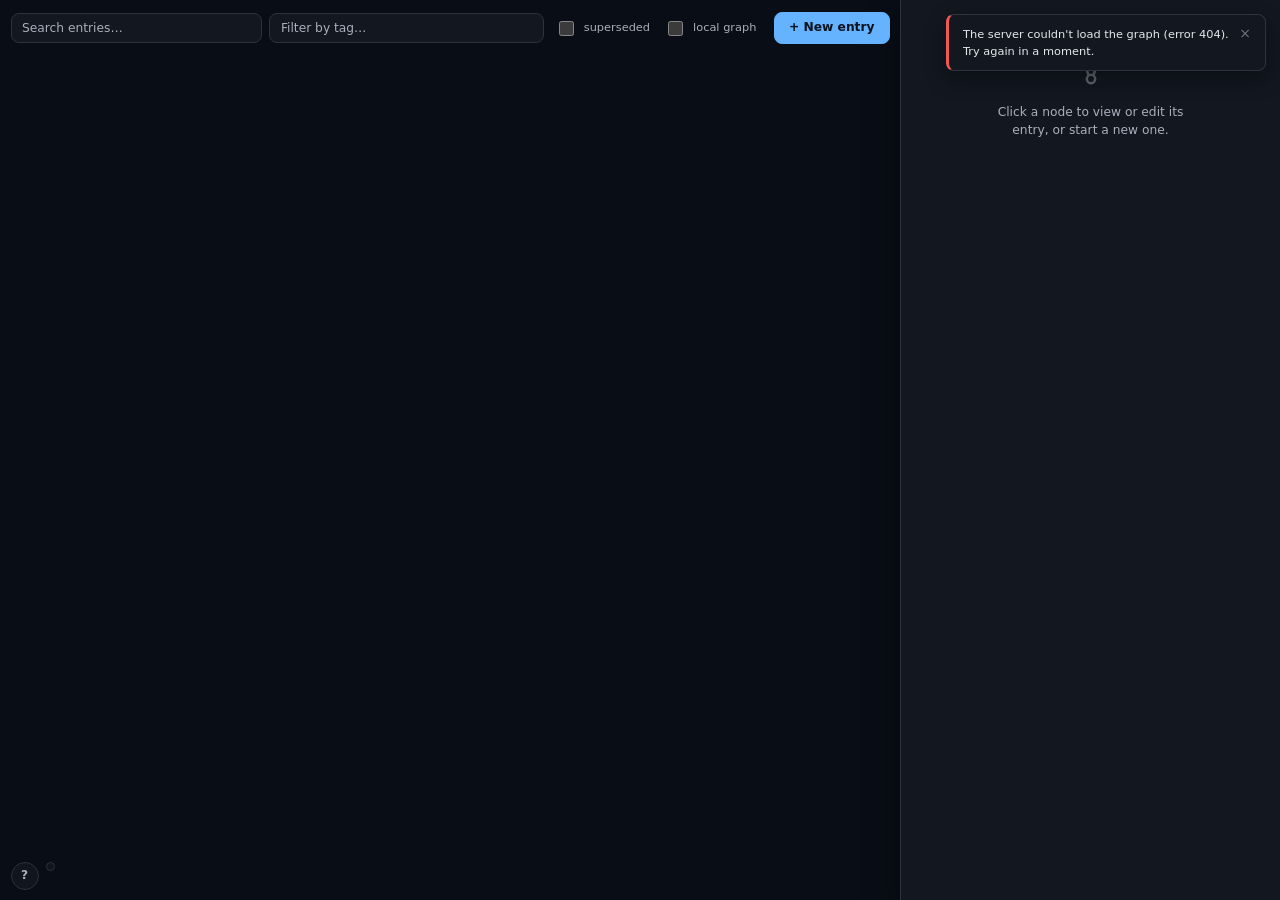
==== commit 38b84de6: "fix: surface part_of membership as dashboard graph edges After the part_of migration, members whose " ====
--- a/src/dashboard/static/index.html
+++ b/src/dashboard/static/index.html
@@ -355,6 +355,9 @@
         <input id="filter-tag" class="field" type="text" placeholder="Filter by tag…" aria-label="Filter by tag">
         <label class="checkbox-field">
           <input id="include-superseded" type="checkbox"> superseded
+        </label>
+        <label class="checkbox-field">
+          <input id="local-mode" type="checkbox"> local graph
         </label>
       </div>
       <div class="topbar-actions">
@@ -377,6 +380,7 @@
             <dt>procedure</dt><dd>Steps for a non-obvious one-off task.</dd>
             <dt>preference</dt><dd>A dev or tooling preference, not tied to one project.</dd>
             <dt>snippet</dt><dd>A small reusable code or config example.</dd>
+            <dt>idea</dt><dd>A candidate direction, not yet acted on.</dd>
           </dl>
         </section>
         <section>
@@ -386,6 +390,7 @@
             <li>Scroll to zoom, drag empty space to pan.</li>
             <li>Click a node to open its entry.</li>
             <li>Click a legend chip to filter by type — matches stay lit, others dim rather than disappear.</li>
+            <li>Toggle "local graph" to show only 1-2 hops around the selected node — recommended for large knowledge bases.</li>
           </ul>
         </section>
         <section>
@@ -440,7 +445,7 @@
 let hoveredNode = null;
 let dragging = null;
 let panX = 0, panY = 0, zoom = 1;
-let panning = false, panStart = null;
+let panning = false, panStart = null, panMoved = false;
 let searchMatchIds = null;
 let searchScores = new Map();
 let searchDebounce = null;
@@ -448,6 +453,63 @@
 let typeFilterValue = "";
 let highlightIds = null;
 let neighborIds = new Set();
+let highlightIsSelection = false;
+let localModeEnabled = false;
+let temperature = 1;
+let maxDegree = 0;
+let nodeById = new Map();
+let reciprocalPairs = new Set();
+let lastMouseMoveEvent = null;
+let spatialHashGrid = new Map();
+const GRID_SIZE = 340; // must equal step()'s SPRING_LEN
+
+// Dirty-flag render loop: draw() only runs when state actually changed
+// (physics tick, drag, pan/zoom, hover/selection/filter change), or every
+// 3rd frame (~20fps) to drive idle ambient animation (hub glow breathing).
+let dirty = true;
+let frameCount = 0;
+
+const glowSpriteCache = new Map(); // node color -> pre-rendered radial-gradient canvas
+function glowSprite(color) {
+  let sprite = glowSpriteCache.get(color);
+  if (sprite) return sprite;
+  const S = 128;
+  const c = document.createElement("canvas");
+  c.width = c.height = S;
+  const g = c.getContext("2d");
+  const grad = g.createRadialGradient(S / 2, S / 2, S * 0.06, S / 2, S / 2, S / 2);
+  grad.addColorStop(0, color + "59");
+  grad.addColorStop(0.5, color + "1f");
+  grad.addColorStop(1, color + "00");
+  g.fillStyle = grad;
+  g.fillRect(0, 0, S, S);
+  glowSpriteCache.set(color, c);
+  return c;
+}
+
+// Text-width cache: measureText() is expensive to call for every visible
+// label every frame. Keyed by (label, quantized font size) so it survives
+// unchanged across frames; cleared whenever the zoom bucket moves (font
+// sizes are zoom-dependent) or the visible node/edge set is rebuilt.
+let textWidthCache = new Map();
+let textWidthCacheZoomBucket = null;
+function quantizeFontSize(basePx) {
+  return Math.round((basePx / zoom) * 4) / 4; // 0.25px steps
+}
+function measureTextWidthCached(text, fontSize) {
+  const zoomBucket = Math.round(zoom * 20);
+  if (zoomBucket !== textWidthCacheZoomBucket) {
+    textWidthCache.clear();
+    textWidthCacheZoomBucket = zoomBucket;
+  }
+  const key = `${text}|${fontSize}`;
+  let width = textWidthCache.get(key);
+  if (width === undefined) {
+    width = ctx.measureText(text).width;
+    textWidthCache.set(key, width);
+  }
+  return width;
+}
 
 const TYPE_COLORS = {};
 const PALETTE = ["#6ea8fe", "#f2a65a", "#7ee787", "#f2555a", "#c792ea", "#5adfe0", "#e0c65a"];
@@ -480,6 +542,7 @@
 function resize() {
   canvas.width = canvas.clientWidth * devicePixelRatio;
   canvas.height = canvas.clientHeight * devicePixelRatio;
+  dirty = true;
 }
 window.addEventListener("resize", resize);
 
@@ -513,6 +576,79 @@
   return `Can't reach the dashboard server to ${action}. Check that it's running and try again.`;
 }
 
+// BFS connected components over a node id list + edge list. Sorted largest
+// first, mirrors external_research/KW-Yeh_note-card-box/lib/graph-layout.ts's
+// findConnectedComponents (adapted: our physics is a live continuous sim,
+// not a one-shot layout, so we only need component membership here).
+function findConnectedComponents(nodeIds, edgeList) {
+  const nodeIdSet = new Set(nodeIds);
+  const adjacency = new Map(nodeIds.map(id => [id, []]));
+  for (const e of edgeList) {
+    if (e.source_id === e.target_id) continue;
+    if (!nodeIdSet.has(e.source_id) || !nodeIdSet.has(e.target_id)) continue;
+    adjacency.get(e.source_id).push(e.target_id);
+    adjacency.get(e.target_id).push(e.source_id);
+  }
+  const visited = new Set();
+  const components = [];
+  for (const id of nodeIds) {
+    if (visited.has(id)) continue;
+    const component = [];
+    const queue = [id];
+    visited.add(id);
+    for (let i = 0; i < queue.length; i++) {
+      const current = queue[i];
+      component.push(current);
+      for (const neighbor of adjacency.get(current)) {
+        if (!visited.has(neighbor)) {
+          visited.add(neighbor);
+          queue.push(neighbor);
+        }
+      }
+    }
+    components.push(component);
+  }
+  components.sort((a, b) => b.length - a.length);
+  return components;
+}
+
+const CLUSTER_GAP = 340;
+// Row-based bin-packing: each connected component gets its own non-overlapping
+// circular "home" region (component radius grows with sqrt(size), like the
+// note-card-box reference) instead of being pushed apart via force-tuning
+// hacks (ISOLATION_BOOST/ISOLATED_PAIR_BOOST, removed — see step()). Returns
+// a Map(nodeId -> {x, y}) of world-space centroid targets, centered on origin.
+function computeClusterHomes(nodeIds, edgeList) {
+  const components = findConnectedComponents(nodeIds, edgeList);
+  const homes = new Map();
+  if (!components.length) return homes;
+  const sized = components.map(component => ({
+    component,
+    radius: Math.max(110, Math.sqrt(component.length) * 70),
+  }));
+  const totalArea = sized.reduce((sum, c) => sum + (c.radius * 2 + CLUSTER_GAP) ** 2, 0);
+  const targetRowWidth = Math.max(900, Math.sqrt(totalArea) * 1.3);
+  let cursorX = 0, cursorY = 0, rowHeight = 0;
+  let minX = Infinity, minY = Infinity, maxX = -Infinity, maxY = -Infinity;
+  for (const { component, radius } of sized) {
+    const size = radius * 2;
+    if (cursorX > 0 && cursorX + size > targetRowWidth) {
+      cursorX = 0;
+      cursorY += rowHeight + CLUSTER_GAP;
+      rowHeight = 0;
+    }
+    const homeX = cursorX + radius, homeY = cursorY + radius;
+    for (const id of component) homes.set(id, { x: homeX, y: homeY });
+    minX = Math.min(minX, homeX - radius); maxX = Math.max(maxX, homeX + radius);
+    minY = Math.min(minY, homeY - radius); maxY = Math.max(maxY, homeY + radius);
+    cursorX += size + CLUSTER_GAP;
+    rowHeight = Math.max(rowHeight, size);
+  }
+  const offsetX = (minX + maxX) / 2, offsetY = (minY + maxY) / 2;
+  for (const home of homes.values()) { home.x -= offsetX; home.y -= offsetY; }
+  return homes;
+}
+
 async function loadGraph() {
   spinner.classList.add("visible");
   const includeSuperseded = $("#include-superseded").checked;
@@ -521,13 +657,15 @@
     if (!res.ok) throw new Error(await apiErrorMessage(res, `The server couldn't load the graph (error ${res.status}). Try again in a moment.`));
     const data = await res.json();
     const existing = new Map(nodes.map(n => [n.id, n]));
+    const homes = computeClusterHomes(data.nodes.map(n => n.id), data.edges);
     nodes = data.nodes.map(n => {
       const prev = existing.get(n.id);
       colorForType(n.type);
+      const home = homes.get(n.id) || { x: 0, y: 0 };
       return {
         ...n,
-        x: prev ? prev.x : (Math.random() - 0.5) * 400,
-        y: prev ? prev.y : (Math.random() - 0.5) * 400,
+        x: prev ? prev.x : home.x + (Math.random() - 0.5) * 60,
+        y: prev ? prev.y : home.y + (Math.random() - 0.5) * 60,
         vx: 0, vy: 0,
       };
     });
@@ -541,10 +679,53 @@
   }
 }
 
+// BFS over the full graph (not the currently visible subset) to find the
+// N-hop neighborhood of a node for "local graph" focus mode.
+function computeLocalSubgraph(centerId, depth) {
+  const adjacency = new Map();
+  for (const e of edges) {
+    if (!adjacency.has(e.source_id)) adjacency.set(e.source_id, []);
+    if (!adjacency.has(e.target_id)) adjacency.set(e.target_id, []);
+    adjacency.get(e.source_id).push(e.target_id);
+    adjacency.get(e.target_id).push(e.source_id);
+  }
+  const visited = new Set([centerId]);
+  let frontier = [centerId];
+  for (let d = 0; d < depth && frontier.length; d++) {
+    const next = [];
+    for (const id of frontier) {
+      for (const neighbor of adjacency.get(id) || []) {
+        if (!visited.has(neighbor)) {
+          visited.add(neighbor);
+          next.push(neighbor);
+        }
+      }
+    }
+    frontier = next;
+  }
+  return visited;
+}
+
+function rebuildCaches() {
+  nodeById = new Map(visibleNodes.map(n => [n.id, n]));
+  reciprocalPairs = new Set();
+  for (const e of visibleEdges) reciprocalPairs.add(`${e.source_id}->${e.target_id}`);
+}
+
 function refreshFilters() {
-  visibleNodes = nodes;
-  visibleEdges = edges;
+  if (localModeEnabled && selectedId) {
+    const subgraphIds = computeLocalSubgraph(selectedId, 2);
+    visibleNodes = nodes.filter(n => subgraphIds.has(n.id));
+    visibleEdges = edges.filter(e => subgraphIds.has(e.source_id) && subgraphIds.has(e.target_id));
+  } else {
+    visibleNodes = nodes;
+    visibleEdges = edges;
+  }
   computeIsolation();
+  computeClusters();
+  rebuildCaches();
+  textWidthCache.clear();
+  temperature = 1;
   computeHighlight();
 }
 
@@ -554,19 +735,49 @@
     degree.set(e.source_id, (degree.get(e.source_id) || 0) + 1);
     degree.set(e.target_id, (degree.get(e.target_id) || 0) + 1);
   }
-  for (const n of visibleNodes) n.isolated = degree.get(n.id) === 0;
+  maxDegree = 0;
+  for (const n of visibleNodes) {
+    n.degree = degree.get(n.id) || 0;
+    if (n.degree > maxDegree) maxDegree = n.degree;
+  }
+}
+
+// Assigns each visible node a per-frame gravity target (its connected
+// component's bin-packed home centroid) — see computeClusterHomes(). step()
+// pulls nodes toward their own component's home instead of world origin,
+// which is what keeps disconnected subgraphs visually separated.
+function computeClusters() {
+  const homes = computeClusterHomes(visibleNodes.map(n => n.id), visibleEdges);
+  for (const node of visibleNodes) {
+    const home = homes.get(node.id);
+    node._homeX = home ? home.x : 0;
+    node._homeY = home ? home.y : 0;
+  }
 }
 
 function computeHighlight() {
+  dirty = true;
   const tag = $("#filter-tag").value.trim().toLowerCase();
   const type = typeFilterValue;
   const structuralActive = !!tag || !!type;
   const searchActive = !!searchMatchIds;
   if (!structuralActive && !searchActive) {
+    if (selectedId) {
+      highlightIds = new Set([selectedId]);
+      neighborIds = new Set();
+      for (const e of edges) {
+        if (e.source_id === selectedId) neighborIds.add(e.target_id);
+        if (e.target_id === selectedId) neighborIds.add(e.source_id);
+      }
+      highlightIsSelection = true;
+      return;
+    }
     highlightIds = null;
     neighborIds = new Set();
+    highlightIsSelection = false;
     return;
   }
+  highlightIsSelection = false;
   let candidates = nodes;
   if (tag) candidates = candidates.filter(n => n.tags.some(t => t.toLowerCase().includes(tag)));
   if (type) candidates = candidates.filter(n => n.type === type);
@@ -713,6 +924,10 @@
 let visibleNodes = [], visibleEdges = [];
 $("#filter-tag").addEventListener("input", computeHighlight);
 $("#include-superseded").addEventListener("change", loadGraph);
+$("#local-mode").addEventListener("change", () => {
+  localModeEnabled = $("#local-mode").checked;
+  refreshFilters();
+});
 
 function tierOf(id) {
   if (!highlightIds) return "normal";
@@ -728,41 +943,82 @@
   for (const node of n) {
     const isSelected = node.id === selectedId;
     const isHovered = node === hoveredNode;
-    const targetR = isSelected ? 9 : (isHovered ? 8 : 7);
-    node._r = node._r == null ? targetR : node._r + (targetR - node._r) * radiusLerp;
+    const degreeBoost = maxDegree > 0 ? Math.sqrt((node.degree || 0) / maxDegree) * 4 : 0;
+    const targetR = (isSelected ? 9 : (isHovered ? 8 : 7)) + degreeBoost;
+    const nextR = node._r == null ? targetR : node._r + (targetR - node._r) * radiusLerp;
 
     const tier = tierOf(node.id);
-    const targetAlpha = tier === "unrelated" ? 0.35 : tier === "neighbor" ? 0.6 : (isHovered && !isSelected ? 0.85 : 1);
-    node._alpha = node._alpha == null ? targetAlpha : node._alpha + (targetAlpha - node._alpha) * alphaLerp;
-  }
-}
+    const targetAlpha = tier === "unrelated" ? (highlightIsSelection ? 0.1 : 0.35) : tier === "neighbor" ? 0.85 : (isHovered && !isSelected ? 0.85 : 1);
+    const nextAlpha = node._alpha == null ? targetAlpha : node._alpha + (targetAlpha - node._alpha) * alphaLerp;
+
+    if (node._r == null || node._alpha == null || Math.abs(nextR - node._r) > 0.01 || Math.abs(nextAlpha - node._alpha) > 0.002) {
+      dirty = true;
+    }
+    node._r = nextR;
+    node._alpha = nextAlpha;
+  }
+}
+
+function initSpatialGrid(n) {
+  spatialHashGrid.clear();
+  for (const node of n) {
+    const key = `${Math.floor(node.x / GRID_SIZE)},${Math.floor(node.y / GRID_SIZE)}`;
+    let bucket = spatialHashGrid.get(key);
+    if (!bucket) { bucket = []; spatialHashGrid.set(key, bucket); }
+    bucket.push(node);
+  }
+}
+function forEachGridNeighbor(cx, cy, cb) {
+  for (let gx = cx - 1; gx <= cx + 1; gx++) {
+    for (let gy = cy - 1; gy <= cy + 1; gy++) {
+      const bucket = spatialHashGrid.get(`${gx},${gy}`);
+      if (bucket) for (const node of bucket) cb(node);
+    }
+  }
+}
+
+const SETTLE_THRESHOLD = 0.02; // below this, freeze in place instead of drifting forever
 
 function step() {
   const n = visibleNodes;
   stepMotion(n);
-  const REPULSION = 4600, SPRING = 0.018, SPRING_LEN = 220, DAMPING = 0.85, CENTER = 0.0014;
-  const ISOLATION_BOOST = 2.4;
-  const ISOLATED_PAIR_BOOST = 4.5;
+  if (temperature <= 0 && !dragging) return; // fully settled, nothing to simulate
+  dirty = true;
+  // Isolation-boost hacks (ISOLATION_BOOST/ISOLATED_PAIR_BOOST) are gone:
+  // disconnected components now get separated by computeClusters()'s
+  // bin-packed home targets below, not by inflating repulsion between them.
+  const REPULSION = 9000, SPRING = 0.018, SPRING_LEN = 340, DAMPING = 0.85, CENTER = 0.0014;
+  const MAX_DISPLACEMENT = SPRING_LEN * temperature;
+  initSpatialGrid(n);
   for (let i = 0; i < n.length; i++) {
-    let fx = -n[i].x * CENTER, fy = -n[i].y * CENTER;
-    for (let j = 0; j < n.length; j++) {
-      if (i === j) continue;
-      const dx = n[i].x - n[j].x, dy = n[i].y - n[j].y;
+    const ni = n[i];
+    let fx = ((ni._homeX || 0) - ni.x) * CENTER, fy = ((ni._homeY || 0) - ni.y) * CENTER;
+    const cx = Math.floor(ni.x / GRID_SIZE), cy = Math.floor(ni.y / GRID_SIZE);
+    forEachGridNeighbor(cx, cy, (nj) => {
+      if (nj === ni) return;
+      const dx = ni.x - nj.x, dy = ni.y - nj.y;
       const distSq = Math.max(dx * dx + dy * dy, 25);
-      const boost = (n[i].isolated && n[j].isolated) ? ISOLATED_PAIR_BOOST
-        : (n[i].isolated !== n[j].isolated) ? ISOLATION_BOOST : 1;
-      const f = (REPULSION * boost) / distSq;
-      fx += (dx / Math.sqrt(distSq)) * f;
-      fy += (dy / Math.sqrt(distSq)) * f;
+      const degreeI = ni.degree || 1, degreeJ = nj.degree || 1;
+      const hubScale = 1 + Math.log(degreeI + degreeJ);
+      const f = (REPULSION * hubScale) / distSq;
+      const dist = Math.sqrt(distSq);
+      fx += (dx / dist) * f;
+      fy += (dy / dist) * f;
+
+      const minDist = (ni._r ?? 7) + (nj._r ?? 7) + 25;
+      if (distSq < minDist * minDist) {
+        const overlap = minDist - dist;
+        fx += (dx / dist) * overlap * 0.8;
+        fy += (dy / dist) * overlap * 0.8;
+      }
+    });
+    if (ni !== dragging) {
+      ni.vx = (ni.vx + fx) * DAMPING;
+      ni.vy = (ni.vy + fy) * DAMPING;
     }
-    if (n[i] !== dragging) {
-      n[i].vx = (n[i].vx + fx) * DAMPING;
-      n[i].vy = (n[i].vy + fy) * DAMPING;
-    }
-  }
-  const byId = new Map(n.map(node => [node.id, node]));
+  }
   for (const e of visibleEdges) {
-    const a = byId.get(e.source_id), b = byId.get(e.target_id);
+    const a = nodeById.get(e.source_id), b = nodeById.get(e.target_id);
     if (!a || !b) continue;
     const dx = b.x - a.x, dy = b.y - a.y;
     const dist = Math.max(Math.sqrt(dx * dx + dy * dy), 1);
@@ -773,9 +1029,23 @@
   }
   for (const node of n) {
     if (node === dragging) continue;
+    if (temperature <= SETTLE_THRESHOLD) {
+      // Frozen: don't let residual repulsion (never exactly zero at scale)
+      // keep nodes drifting/spinning indefinitely once the layout has settled.
+      node.vx = 0;
+      node.vy = 0;
+      continue;
+    }
+    const speed = Math.sqrt(node.vx * node.vx + node.vy * node.vy);
+    if (speed > MAX_DISPLACEMENT) {
+      const scale = MAX_DISPLACEMENT / speed;
+      node.vx *= scale;
+      node.vy *= scale;
+    }
     node.x += node.vx;
     node.y += node.vy;
   }
+  temperature = temperature <= SETTLE_THRESHOLD ? 0 : temperature * 0.994;
 }
 
 // Screen-space rect (post pan/zoom) for a world-space box, used to keep
@@ -791,41 +1061,112 @@
   return a.x1 < b.x2 && a.x2 > b.x1 && a.y1 < b.y2 && a.y2 > b.y1;
 }
 
+// Screen-space viewport rect (+ margin) used to skip drawing nodes/edges/
+// labels that are off-screen — avoids paying render cost for the whole
+// graph when only a fraction of it is visible after pan/zoom.
+function computeViewportRect() {
+  const w = canvas.width, h = canvas.height;
+  const margin = 200 * devicePixelRatio;
+  return { x1: -margin, y1: -margin, x2: w + margin, y2: h + margin };
+}
+function nodeScreenPos(node) {
+  const scale = zoom * devicePixelRatio;
+  return { x: node.x * scale + canvas.width / 2 + panX, y: node.y * scale + canvas.height / 2 + panY };
+}
+function inRect(x, y, rect) {
+  return x >= rect.x1 && x <= rect.x2 && y >= rect.y1 && y <= rect.y2;
+}
+function isNodeInViewport(node, rect) {
+  const p = nodeScreenPos(node);
+  return inRect(p.x, p.y, rect);
+}
+function isEdgeInViewport(a, b, rect) {
+  const pa = nodeScreenPos(a), pb = nodeScreenPos(b);
+  if (inRect(pa.x, pa.y, rect) || inRect(pb.x, pb.y, rect)) return true;
+  return inRect((pa.x + pb.x) / 2, (pa.y + pb.y) / 2, rect);
+}
+
 function draw() {
   const w = canvas.width, h = canvas.height;
   ctx.clearRect(0, 0, w, h);
+  const viewportRect = computeViewportRect();
   ctx.save();
   ctx.translate(w / 2 + panX, h / 2 + panY);
   ctx.scale(zoom * devicePixelRatio, zoom * devicePixelRatio);
 
-  const byId = new Map(visibleNodes.map(node => [node.id, node]));
-  const GRAY_NEIGHBOR = "#7a7f92";
+  const byId = nodeById;
+  const GRAY_NEIGHBOR = "#b0b5c9";
   const GRAY_UNRELATED = "#4a4e5c";
 
   ctx.lineWidth = 1 / zoom;
+  const CURVE_OFFSET = 14, ARROW_LEN = 7;
+  const edgeCurve = (e, a, b) => {
+    let cx = (a.x + b.x) / 2, cy = (a.y + b.y) / 2;
+    if (reciprocalPairs.has(`${e.target_id}->${e.source_id}`)) {
+      const dx = b.x - a.x, dy = b.y - a.y;
+      const len = Math.max(Math.sqrt(dx * dx + dy * dy), 1);
+      const side = e.source_id < e.target_id ? 1 : -1;
+      cx += (-dy / len) * CURVE_OFFSET * side;
+      cy += (dx / len) * CURVE_OFFSET * side;
+    }
+    return { cx, cy };
+  };
   for (const e of visibleEdges) {
     const a = byId.get(e.source_id), b = byId.get(e.target_id);
     if (!a || !b) continue;
+    if (!isEdgeInViewport(a, b, viewportRect)) continue;
     const ta = tierOf(a.id), tb = tierOf(b.id);
     ctx.globalAlpha = !highlightIds ? 1 : (ta === "match" && tb === "match") ? 1 : (ta === "unrelated" && tb === "unrelated") ? 0.08 : 0.3;
     ctx.strokeStyle = "#3a3f4f";
+
+    const { cx, cy } = edgeCurve(e, a, b);
+    const angle = Math.atan2(b.y - cy, b.x - cx);
+    const targetR = (b._r ?? 7) + 2;
+    const edgeX = b.x - targetR * Math.cos(angle);
+    const edgeY = b.y - targetR * Math.sin(angle);
+
     ctx.beginPath();
     ctx.moveTo(a.x, a.y);
-    ctx.lineTo(b.x, b.y);
+    ctx.quadraticCurveTo(cx, cy, edgeX, edgeY);
     ctx.stroke();
+
+    ctx.fillStyle = ctx.strokeStyle;
+    ctx.beginPath();
+    ctx.moveTo(edgeX, edgeY);
+    ctx.lineTo(edgeX - ARROW_LEN * Math.cos(angle - Math.PI / 6), edgeY - ARROW_LEN * Math.sin(angle - Math.PI / 6));
+    ctx.lineTo(edgeX - ARROW_LEN * Math.cos(angle + Math.PI / 6), edgeY - ARROW_LEN * Math.sin(angle + Math.PI / 6));
+    ctx.closePath();
+    ctx.fill();
   }
   ctx.globalAlpha = 1;
 
   // Node circles first (always drawn), independent of label placement.
+  const now = performance.now();
   for (const node of visibleNodes) {
+    if (!isNodeInViewport(node, viewportRect)) continue;
     const isSelected = node.id === selectedId;
     const isHovered = node === hoveredNode;
     const tier = tierOf(node.id);
     const r = node._r ?? (isSelected ? 9 : (isHovered ? 8 : 7));
     const alpha = node._alpha ?? 1;
+    const color = tier === "unrelated" ? GRAY_UNRELATED : tier === "neighbor" ? GRAY_NEIGHBOR : colorForType(node.type);
+
+    // Glow sprite (cached offscreen canvas, drawImage'd here) for hub nodes only.
+    // High-degree hubs also breathe gently; skipped under prefers-reduced-motion.
+    const degreeFrac = maxDegree > 0 ? (node.degree || 0) / maxDegree : 0;
+    if (tier !== "unrelated" && degreeFrac > 0.3) {
+      const breathe = (!reducedMotion.matches && degreeFrac > 0.6)
+        ? 1 + 0.08 * Math.sin(now / 1100 + node.x * 0.01)
+        : 1;
+      const glowR = r * 3.2 * breathe;
+      ctx.globalAlpha = alpha * Math.min(1, degreeFrac);
+      ctx.drawImage(glowSprite(color), node.x - glowR, node.y - glowR, glowR * 2, glowR * 2);
+      ctx.globalAlpha = 1;
+    }
+
     ctx.beginPath();
     ctx.arc(node.x, node.y, r, 0, Math.PI * 2);
-    ctx.fillStyle = tier === "unrelated" ? GRAY_UNRELATED : tier === "neighbor" ? GRAY_NEIGHBOR : colorForType(node.type);
+    ctx.fillStyle = color;
     ctx.globalAlpha = alpha;
     ctx.fill();
     ctx.globalAlpha = 1;
@@ -853,25 +1194,29 @@
   ctx.textAlign = "left";
   ctx.textBaseline = "alphabetic";
   const nodeLabelJobs = visibleNodes
-    .filter(node => (node._alpha ?? 1) > 0.4)
+    .filter(node => (node._alpha ?? 1) > 0.4 && isNodeInViewport(node, viewportRect))
     .sort((a, b) => {
       const rank = (n) => n.id === selectedId ? 0 : n === hoveredNode ? 1 : tierOf(n.id) === "match" ? 2 : tierOf(n.id) === "neighbor" ? 4 : 3;
       return rank(a) - rank(b);
     });
+  const zoomFade = Math.max(0, Math.min(1, (zoom - 0.35) / 0.25));
   for (const node of nodeLabelJobs) {
     const isSelected = node.id === selectedId;
     const isHovered = node === hoveredNode;
     const tier = tierOf(node.id);
     const r = node._r ?? (isSelected ? 9 : (isHovered ? 8 : 7));
     const alpha = node._alpha ?? 1;
-    const fontSize = (isHovered ? 13 : 12) / zoom;
+    const fontSize = quantizeFontSize(isHovered ? 13 : 12);
     ctx.font = `${fontSize}px sans-serif`;
-    const textWidth = ctx.measureText(node.title).width;
+    const textWidth = measureTextWidthCached(node.title, fontSize);
     const labelX = node.x + r + 4 + textWidth / 2;
     const labelY = node.y + 4 - fontSize * 0.32;
     if (!isSelected && !isHovered && !tryPlace(labelX, labelY, textWidth, fontSize * 1.1)) continue;
-    ctx.globalAlpha = Math.min(1, (alpha - 0.4) / 0.6);
-    ctx.fillStyle = tier === "neighbor" ? "#9a9eae" : "#c7cbdb";
+    const degreeFrac = maxDegree > 0 ? (node.degree || 0) / maxDegree : 0;
+    const nodeZoomFade = isSelected || isHovered ? 1 : Math.min(1, zoomFade + degreeFrac * (1 - zoomFade));
+    if (nodeZoomFade <= 0) continue;
+    ctx.globalAlpha = Math.min(1, (alpha - 0.4) / 0.6) * nodeZoomFade;
+    ctx.fillStyle = "#c7cbdb";
     ctx.fillText(node.title, node.x + r + 4, node.y + 4);
     if (tier === "match" && searchScores.has(node.id)) {
       ctx.fillStyle = "#6ea8fe";
@@ -883,11 +1228,12 @@
 
   ctx.textAlign = "center";
   ctx.textBaseline = "middle";
-  ctx.font = `${11 / zoom}px sans-serif`;
+  const edgeFontSize = quantizeFontSize(11);
+  ctx.font = `${edgeFontSize}px sans-serif`;
   const edgeLabelJobs = visibleEdges
     .map(e => ({ e, a: byId.get(e.source_id), b: byId.get(e.target_id) }))
     .filter(({ e, a, b }) => a && b && e.type)
-    .filter(({ a, b }) => tierOf(a.id) !== "unrelated" || tierOf(b.id) !== "unrelated")
+    .filter(({ a, b }) => a.id === selectedId || b.id === selectedId || a === hoveredNode || b === hoveredNode)
     .sort((x, y) => {
       const rank = ({ a, b }) => (tierOf(a.id) === "match" && tierOf(b.id) === "match") ? 0 : 1;
       return rank(x) - rank(y);
@@ -896,8 +1242,10 @@
     const ta = tierOf(a.id), tb = tierOf(b.id);
     const dx = b.x - a.x, dy = b.y - a.y;
     if (Math.sqrt(dx * dx + dy * dy) * zoom < 60) continue;
-    const mx = (a.x + b.x) / 2, my = (a.y + b.y) / 2;
-    const textWidth = ctx.measureText(e.type).width;
+    const { cx, cy } = edgeCurve(e, a, b);
+    const mx = 0.25 * a.x + 0.5 * cx + 0.25 * b.x;
+    const my = 0.25 * a.y + 0.5 * cy + 0.25 * b.y;
+    const textWidth = measureTextWidthCached(e.type, edgeFontSize);
     const padX = 5 / zoom, padY = 3 / zoom;
     if (!tryPlace(mx, my, textWidth + padX * 2, 14 / zoom + padY * 2)) continue;
     ctx.globalAlpha = !highlightIds ? 1 : (ta === "match" && tb === "match") ? 1 : 0.3;
@@ -912,7 +1260,22 @@
 
 function loop() {
   step();
-  draw();
+  if (lastMouseMoveEvent && !dragging && !panning) {
+    const ev = lastMouseMoveEvent;
+    lastMouseMoveEvent = null;
+    const p = screenToWorld(ev.clientX, ev.clientY);
+    const nextHovered = nodeAt(p.x, p.y);
+    if (nextHovered !== hoveredNode) dirty = true;
+    hoveredNode = nextHovered;
+    canvas.classList.toggle("hover-node", !!hoveredNode);
+  }
+  frameCount++;
+  // Idle-ambient branch (~20fps hub-glow breathing) instead of a full 60fps
+  // redraw when nothing changed; skipped entirely under reduced-motion.
+  if (dirty || (!reducedMotion.matches && frameCount % 3 === 0)) {
+    dirty = false;
+    draw();
+  }
   requestAnimationFrame(loop);
 }
 
@@ -938,6 +1301,7 @@
 canvas.addEventListener("mousedown", (ev) => {
   const p = screenToWorld(ev.clientX, ev.clientY);
   const hit = nodeAt(p.x, p.y);
+  panMoved = false;
   if (hit) {
     dragging = hit;
   } else {
@@ -948,16 +1312,17 @@
 });
 window.addEventListener("mousemove", (ev) => {
   if (dragging) {
+    temperature = 1; // reheat so neighbors react while actually being dragged, then resettle on release
     const p = screenToWorld(ev.clientX, ev.clientY);
     dragging.x = p.x; dragging.y = p.y;
     dragging.vx = 0; dragging.vy = 0;
   } else if (panning) {
     panX = ev.clientX - panStart.x;
     panY = ev.clientY - panStart.y;
+    panMoved = true;
+    dirty = true;
   } else {
-    const p = screenToWorld(ev.clientX, ev.clientY);
-    hoveredNode = nodeAt(p.x, p.y);
-    canvas.classList.toggle("hover-node", !!hoveredNode);
+    lastMouseMoveEvent = ev;
   }
 });
 window.addEventListener("mouseup", () => {
@@ -966,13 +1331,16 @@
   canvas.classList.remove("panning");
 });
 canvas.addEventListener("click", (ev) => {
+  if (panMoved) return;
   const p = screenToWorld(ev.clientX, ev.clientY);
   const hit = nodeAt(p.x, p.y);
   if (hit) openEntry(hit.id);
+  else closePanel();
 });
 canvas.addEventListener("wheel", (ev) => {
   ev.preventDefault();
   zoom = Math.min(3, Math.max(0.2, zoom * (ev.deltaY < 0 ? 1.1 : 0.9)));
+  dirty = true;
 }, { passive: false });
 
 function isMobile() {
@@ -984,6 +1352,7 @@
 function closePanel() {
   panel.classList.remove("open");
   selectedId = null;
+  if (localModeEnabled) refreshFilters(); else computeHighlight();
   swapPanelContent(`
     <button id="panel-close" aria-label="Close panel">&times;</button>
     <div id="empty-hint">
@@ -998,6 +1367,7 @@
 
 async function openEntry(id) {
   selectedId = id;
+  if (localModeEnabled) refreshFilters(); else computeHighlight();
   try {
     const res = await fetch(`/api/entries/${id}`);
     if (!res.ok) {
@@ -1155,6 +1525,7 @@
 
 $("#btn-new").addEventListener("click", () => {
   selectedId = null;
+  if (localModeEnabled) refreshFilters(); else computeHighlight();
   renderForm({ title: "", content: "", tags: [], type: "", resource: "" });
   openPanel();
 });
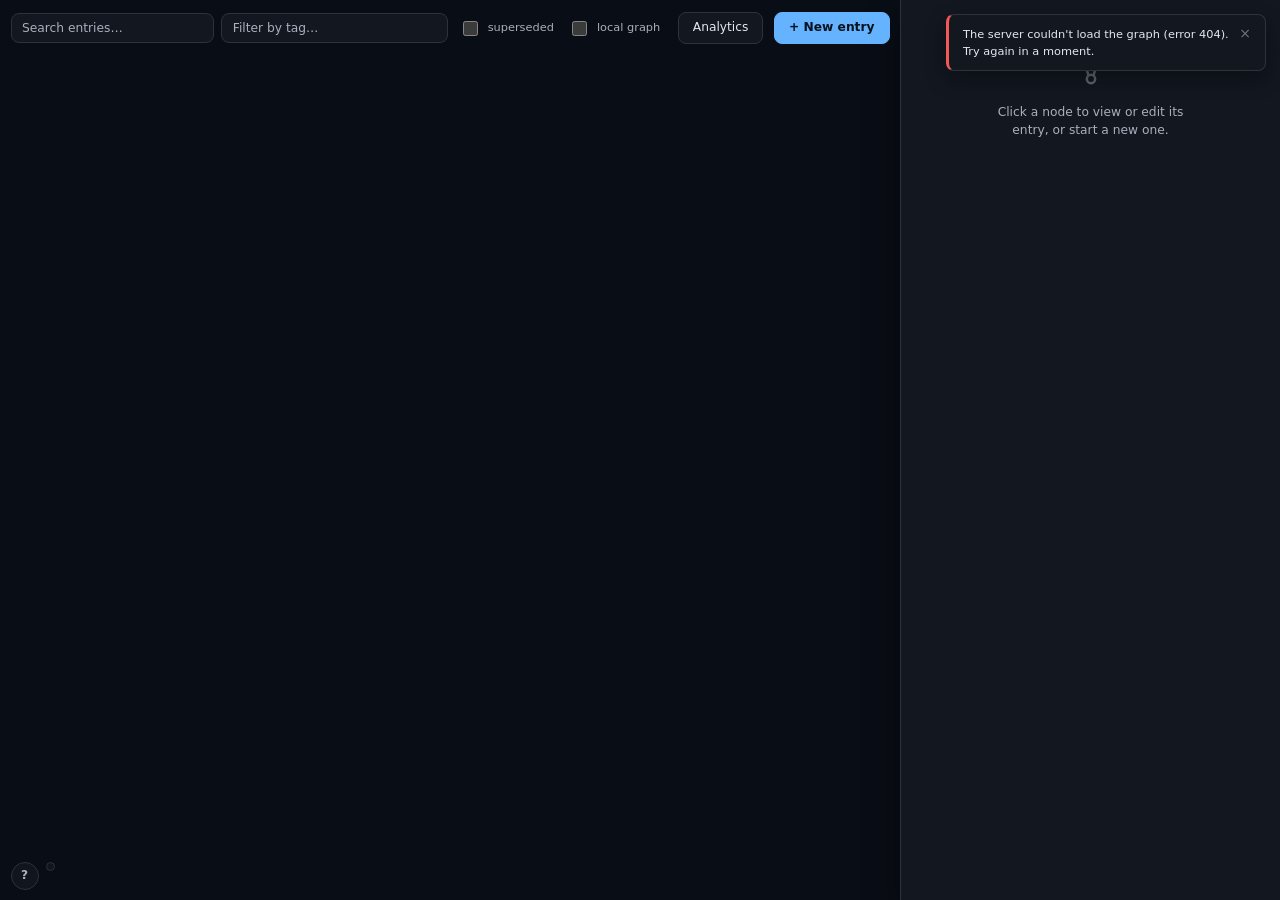
==== commit 75e8d85c: "feat: add usage-analytics query_log and /api/analytics dashboard panel New query_log SQLite table (S" ====
--- a/src/dashboard/static/index.html
+++ b/src/dashboard/static/index.html
@@ -361,11 +361,26 @@
         </label>
       </div>
       <div class="topbar-actions">
+        <a id="team-badge" href="/admin" hidden></a>
         <div id="spinner" role="status" aria-label="Loading"></div>
+        <button id="btn-analytics">Analytics</button>
         <button id="btn-new" class="primary">+ New entry</button>
       </div>
     </div>
-    <canvas id="graph" tabindex="0" role="img" aria-label="Knowledge graph. Click a node to view its entry."></canvas>
+    <script>
+      // Multi-tenant only: an admin session viewing a specific team's
+      // dashboard arrives here via /?team=<name> (see the admin UI's
+      // "View dashboard" links). Single-tenant has no ?team param, so
+      // this stays hidden — no-op there.
+      (() => {
+        const team = new URLSearchParams(location.search).get("team");
+        if (!team) return;
+        const badge = document.getElementById("team-badge");
+        badge.textContent = `Team: ${team} — back to admin`;
+        badge.hidden = false;
+      })();
+    </script>
+    <canvas id="graph" tabindex="0" role="img" aria-label="Knowledge graph. Click a node to view its entry, or use arrow keys to move between nodes and Enter to open one."></canvas>
     <div id="legend-wrap">
       <div id="help-popover" role="dialog" aria-label="Entry types and graph controls" hidden>
         <section>
@@ -443,6 +458,7 @@
 let edges = [];
 let selectedId = null;
 let hoveredNode = null;
+let keyboardFocusedNode = null;
 let dragging = null;
 let panX = 0, panY = 0, zoom = 1;
 let panning = false, panStart = null, panMoved = false;
@@ -1177,12 +1193,21 @@
       ctx.stroke();
       ctx.globalAlpha = 1;
     }
+    if (node === keyboardFocusedNode) {
+      ctx.lineWidth = 2 / zoom;
+      ctx.strokeStyle = "#6ea8fe";
+      ctx.setLineDash([4 / zoom, 3 / zoom]);
+      ctx.globalAlpha = alpha;
+      ctx.stroke();
+      ctx.globalAlpha = 1;
+      ctx.setLineDash([]);
+    }
   }
 
   // Text labels (node titles + edge relation names) share one collision
   // budget: higher-priority labels claim screen space first, lower-priority
   // ones are skipped rather than drawn on top of each other. This is what
-  // keeps a dense/small graph legible instead of "стёкшимся" text.
+  // keeps a dense/small graph legible instead of smeared-together text.
   const placedRects = [];
   const tryPlace = (wx, wy, width, height) => {
     const rect = worldRectToScreen(wx, wy, width, height);
@@ -1342,6 +1367,37 @@
   zoom = Math.min(3, Math.max(0.2, zoom * (ev.deltaY < 0 ? 1.1 : 0.9)));
   dirty = true;
 }, { passive: false });
+
+canvas.addEventListener("focus", () => {
+  if (!keyboardFocusedNode && visibleNodes.length) {
+    keyboardFocusedNode = visibleNodes[0];
+    announce(`${keyboardFocusedNode.title}, ${keyboardFocusedNode.type}`);
+    dirty = true;
+  }
+});
+canvas.addEventListener("blur", () => {
+  keyboardFocusedNode = null;
+  dirty = true;
+});
+canvas.addEventListener("keydown", (ev) => {
+  if (!visibleNodes.length) return;
+  const idx = keyboardFocusedNode ? visibleNodes.indexOf(keyboardFocusedNode) : -1;
+  if (ev.key === "ArrowRight" || ev.key === "ArrowDown") {
+    ev.preventDefault();
+    keyboardFocusedNode = visibleNodes[(idx + 1 + visibleNodes.length) % visibleNodes.length];
+    announce(`${keyboardFocusedNode.title}, ${keyboardFocusedNode.type}`);
+    dirty = true;
+  } else if (ev.key === "ArrowLeft" || ev.key === "ArrowUp") {
+    ev.preventDefault();
+    keyboardFocusedNode = visibleNodes[(idx - 1 + visibleNodes.length) % visibleNodes.length];
+    announce(`${keyboardFocusedNode.title}, ${keyboardFocusedNode.type}`);
+    dirty = true;
+  } else if ((ev.key === "Enter" || ev.key === " ") && keyboardFocusedNode) {
+    ev.preventDefault();
+    openEntry(keyboardFocusedNode.id);
+    focusNodeOnGraph(keyboardFocusedNode.id);
+  }
+});
 
 function isMobile() {
   return window.matchMedia("(max-width: 720px)").matches;
@@ -1531,6 +1587,54 @@
 });
 $("#panel-close").addEventListener("click", closePanel);
 
+function renderZeroHitList(items) {
+  if (!items.length) return "<p>None — every search returned something.</p>";
+  return `<ul>${items.map(q => `<li>${escapeHtml(q.query)} <span class="pill">${q.count}</span></li>`).join("")}</ul>`;
+}
+function renderHitDistribution(dist) {
+  const rows = Object.entries(dist);
+  if (!rows.length) return "<p>No search data yet.</p>";
+  return `<table><tbody>${rows.map(([type, d]) =>
+    `<tr><td>${escapeHtml(type)}</td><td>${(d.hit_rate * 100).toFixed(0)}%</td><td>${d.total}</td></tr>`
+  ).join("")}</tbody></table>`;
+}
+function pct(v) { return v === null || v === undefined ? "—" : `${(v * 100).toFixed(0)}%`; }
+function num(v) { return v === null || v === undefined ? "—" : v; }
+
+async function openAnalytics() {
+  selectedId = null;
+  swapPanelContent(`<button id="panel-close" aria-label="Close panel">&times;</button><h2>Analytics</h2><p>Loading…</p>`);
+  $("#panel-close").addEventListener("click", closePanel);
+  openPanel();
+  try {
+    const res = await fetch("/api/analytics");
+    if (!res.ok) throw new Error(await apiErrorMessage(res, `Couldn't load analytics (error ${res.status}).`));
+    const a = await res.json();
+    swapPanelContent(`
+      <button id="panel-close" aria-label="Close panel">&times;</button>
+      <h2>Analytics</h2>
+      <div id="meta">
+        Read/write ratio: ${num(a.read_write_ratio)} · searches ${a.searches} · recalls ${a.recalls} · remembers ${a.remembers}<br>
+        Sessions touching Engram: ${a.sessions_touching_engram}
+      </div>
+      <label>Hit rate</label><div>${pct(a.hit_rate)}</div>
+      <label>Click-through (search → recall)</label><div>${pct(a.click_through_rate)}</div>
+      <label>Searches per recall</label><div>${num(a.searches_per_recall)}</div>
+      <label>Average recall rank</label><div>${num(a.average_recall_rank)}</div>
+      <label>Dead entries</label>
+      <div>${a.dead_entries.never_accessed} never accessed, ${a.dead_entries.stale} stale, of ${a.dead_entries.total_entries} total</div>
+      <label>Hit distribution by type</label>
+      ${renderHitDistribution(a.hit_distribution_by_type)}
+      <label>Zero-hit queries</label>
+      ${renderZeroHitList(a.zero_hit_queries)}
+    `);
+    $("#panel-close").addEventListener("click", closePanel);
+  } catch (err) {
+    showToast(err instanceof TypeError ? networkErrorMessage("load analytics") : (err.message || "Couldn't load analytics. Try again."));
+  }
+}
+$("#btn-analytics").addEventListener("click", openAnalytics);
+
 window.addEventListener("keydown", (ev) => {
   if (ev.key !== "Escape") return;
   if (!helpPopover.hidden) { closeHelpPopover(); return; }
